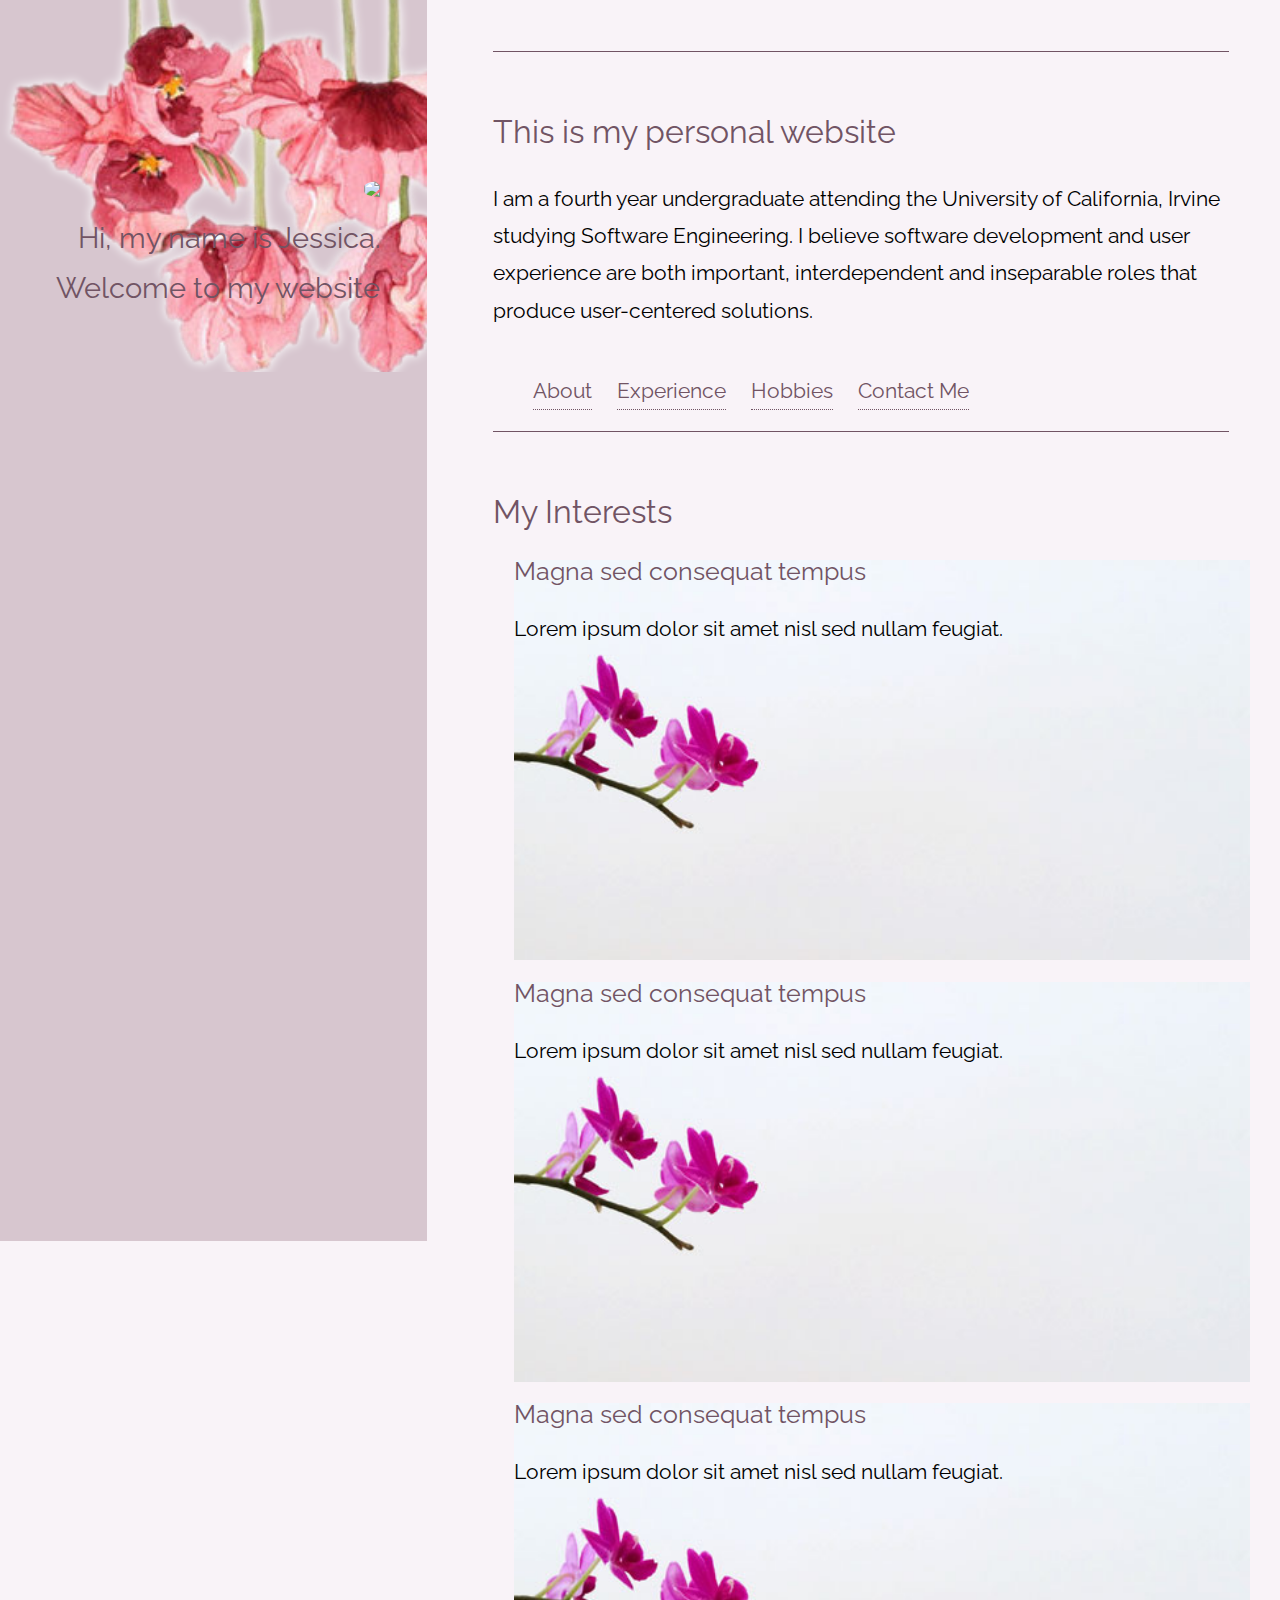
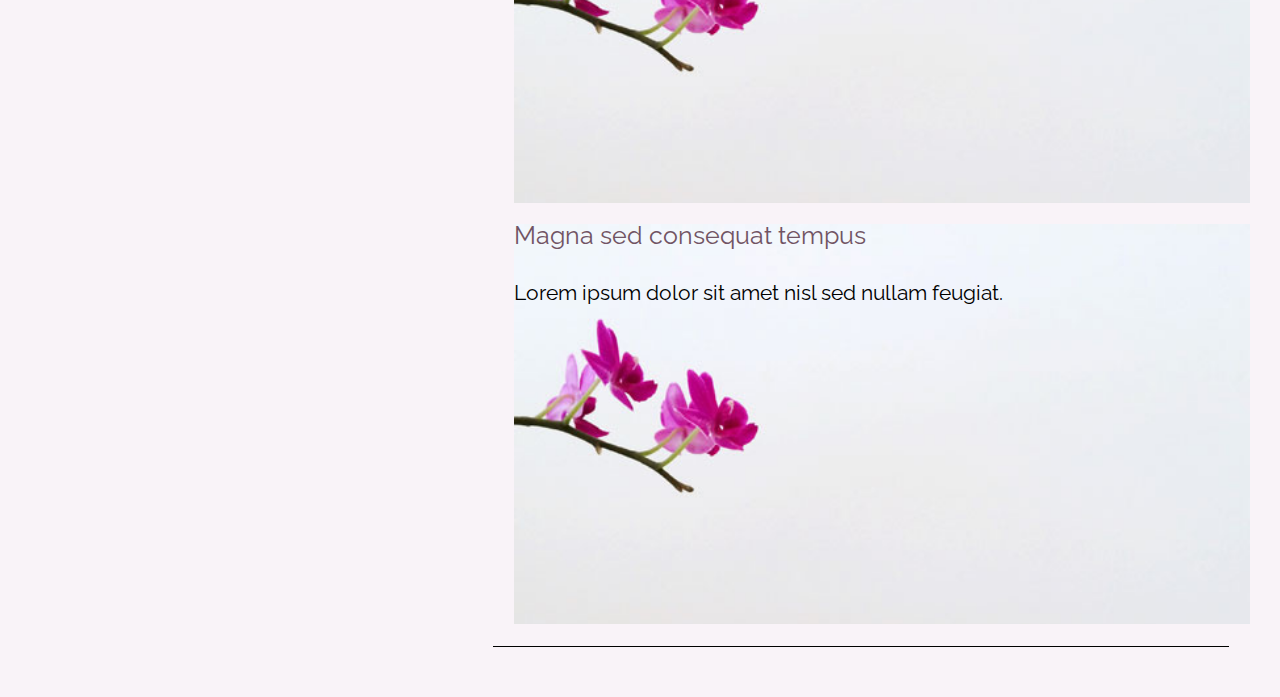
==== index.html @ 41bac773 "Update index.html" ====
<!DOCTYPE HTML>
<!--
	Jessica's personal website
	Informatics 133
-->
<html>
	<head>
		<title>Jessica Zhang | Personal Website</title>
		<style>
		@import url('https://fonts.googleapis.com/css?family=Raleway');
		</style>
		<meta name="viewport" content="width=device-width, initial-scale=1.0">
		<meta name="author" content="Jessica Zhang">
		<link rel="stylesheet" href="assets/css/main.css" />
		<script src="assets/js/jquery.min.js"></script>
		<script src="assets/js/main.js"></script>
		<meta charset="utf-8" />
	</head>

	<body id="top">
			<!-- Header -->
			<header id="header">
				<div class="inner">
					<img class="img-circle" src ="images/IMG_0802.jpg"></a>
					<h1 id="fade">Hi, my name is Jessica. <br />Welcome to my website<br />
					</h1>

				</div>
			</header>
			
			<!---Main --->
			<div id="main">
			
			<!---one--->
			<section id="one">
				<header class="major">
					<h2>This is my personal website</h2>
				</header>
					<p> I am a fourth year undergraduate attending the University of California, Irvine studying Software Engineering. I believe software development and user experience are both important, interdependent and inseparable roles that produce user-centered solutions. </p>
					<div class="contact">
						<ul class="action">
							<li><a href="https://www.facebook.com/jessica.zhang.35" >About</a></li>
							<li><a href="https://www.linkedin.com/in/jessica-zhang-96955b103">Experience</a></li>
							<li><a href="https://www.linkedin.com/in/jessica-zhang-96955b103">Hobbies</a></li>
							<li><a href="mailto:jessicmz@uci.edu" >Contact Me</a></li>
						</ul>
					</div>
			</section>
				
			<!---two--->
			<section id="two">
				<h2> My Interests </h2>
				<div class="row">
				<article class="blog">
					<h3>Magna sed consequat tempus</h3>
					<p>Lorem ipsum dolor sit amet nisl sed nullam feugiat.</p>
				</article>	
				
				<article class="blog">
					<h3>Magna sed consequat tempus</h3>
					<p>Lorem ipsum dolor sit amet nisl sed nullam feugiat.</p>
				</article>	
				
				<article class="blog">
					<h3>Magna sed consequat tempus</h3>
					<p>Lorem ipsum dolor sit amet nisl sed nullam feugiat.</p>
				</article>	
				
				<article class="blog">
					<h3>Magna sed consequat tempus</h3>
					<p>Lorem ipsum dolor sit amet nisl sed nullam feugiat.</p>
				</article>					
				</div>
			</section>
			</div>

				
	</body>
</html>
---- assets/css/main.css ----
/*

Css

*/
ul {
  list-style-type: none;
}
	

body{
	background:#f9f3f8;
	font-family: 'Raleway', sans-serif;
	font-size: 16pt;
	font-weight: 400;
	line-height: 1.75em;
	}
}
section{
	display:block;
	text-align:center;
}

/* headers */
#main{
	margin-left: 35%;
	padding: 2em 2em 2em 2em;
	width: calc(100% - 35%);
	box-sizing: border-box;
}
#main > section {
	border-top: solid 1px #715464;
	margin: 0em 0 0 0;
	padding: 3em 0 0em 0;
}


#header{
	display: flex;
	flex-direction:column;
	align-items: flex-end;
	background-color: #d7c6cf;
	background-attachment: scroll;
	background-image: url("../../images/tumblr_static_efv3bwozab4s4s88c8g0okk84.png");
	background-position: left top;
	background-repeat: no-repeat;
	background-size: auto 30%;
	height: 100%;
	left:0;
	padding: 8em 1em;
	position: fixed;
	text-align: right;
	top: 0;
	width: 30%;
}

#header h1{
	font-size: 1.35em;
	padding-top: 5px;
	padding-right: 25px;
	line-height: 1.75em;
	font-family: 'Raleway', sans-serif;
	color: #715464;
}

.contact{
	left:0;
	top:0;
	margin-left: 0px;
	display:block;
	
}

.contact li{

	display: inline-flex;
	margin: 0 20px 0 0;
	flex-direction:column;
	justify-content: space-between;
}


.img-circle{
	padding-right: 25px;
	border-radius: 50%;
	width: 220px;
	height: auto;
	
}


	article.blog{
		background: url("../../images/iPhone-Flower-Photography-43.jpg");
		background-size: 100%;
		background-repeat: no-repeat;
		height: 400px;
		width: 100%;
		margin: 1em;
		
	}
	
	a {
		transition: color 0.2s ease-in-out, border-color 0.2s ease-in-out;
		border-bottom: dotted 1px;
		color: #715464;
		text-decoration: none;

	}

		a:hover {
			border-bottom-color: transparent;
			text-decoration: none;
		}

	p {
		margin: 0 0 2em 0;
	}

	h1, h2, h3{
		color: #715464;
		font-weight: 400;
		line-height: 1em;
		margin: 0 0 1em 0;
	}

	
	.row {
		border-bottom: solid 1px black;

	}



	header p {
		color: #b2b2b2;
		position: relative;
		margin: 0 0 1.5em 0;
	}
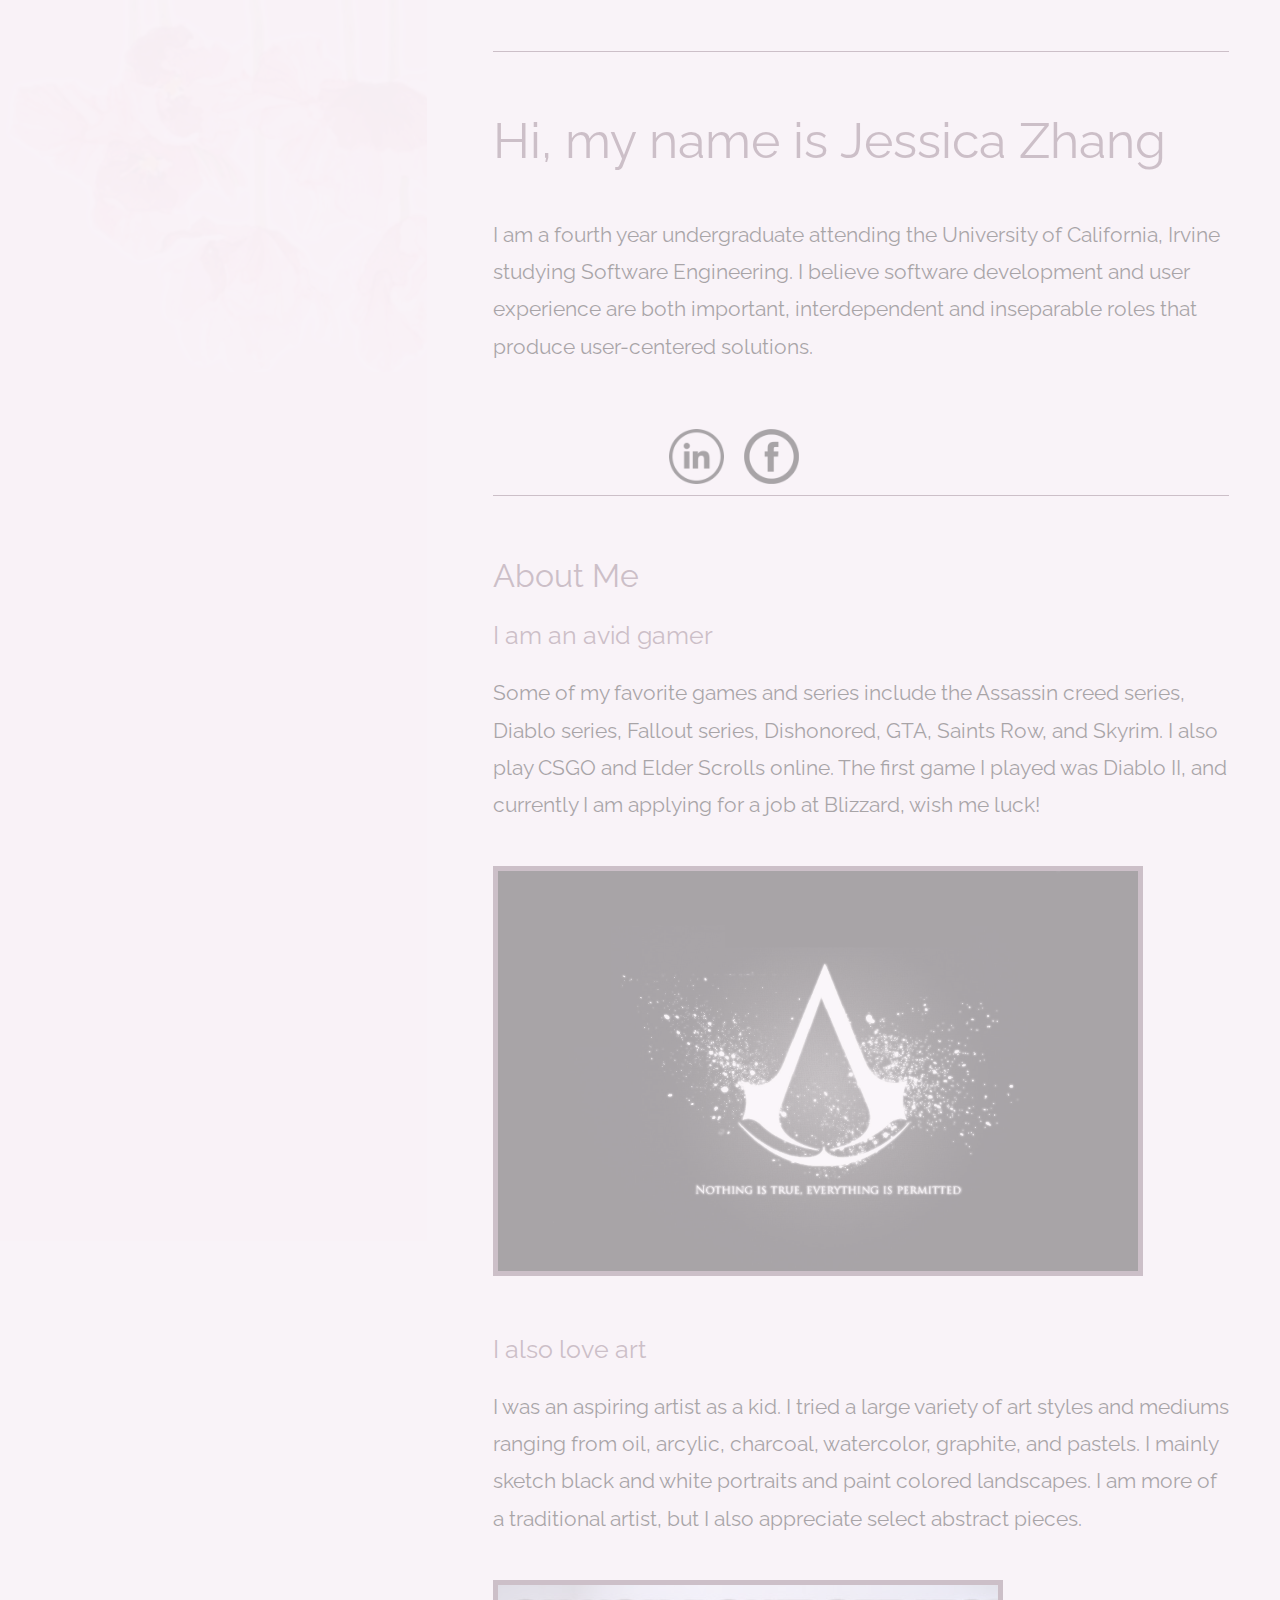
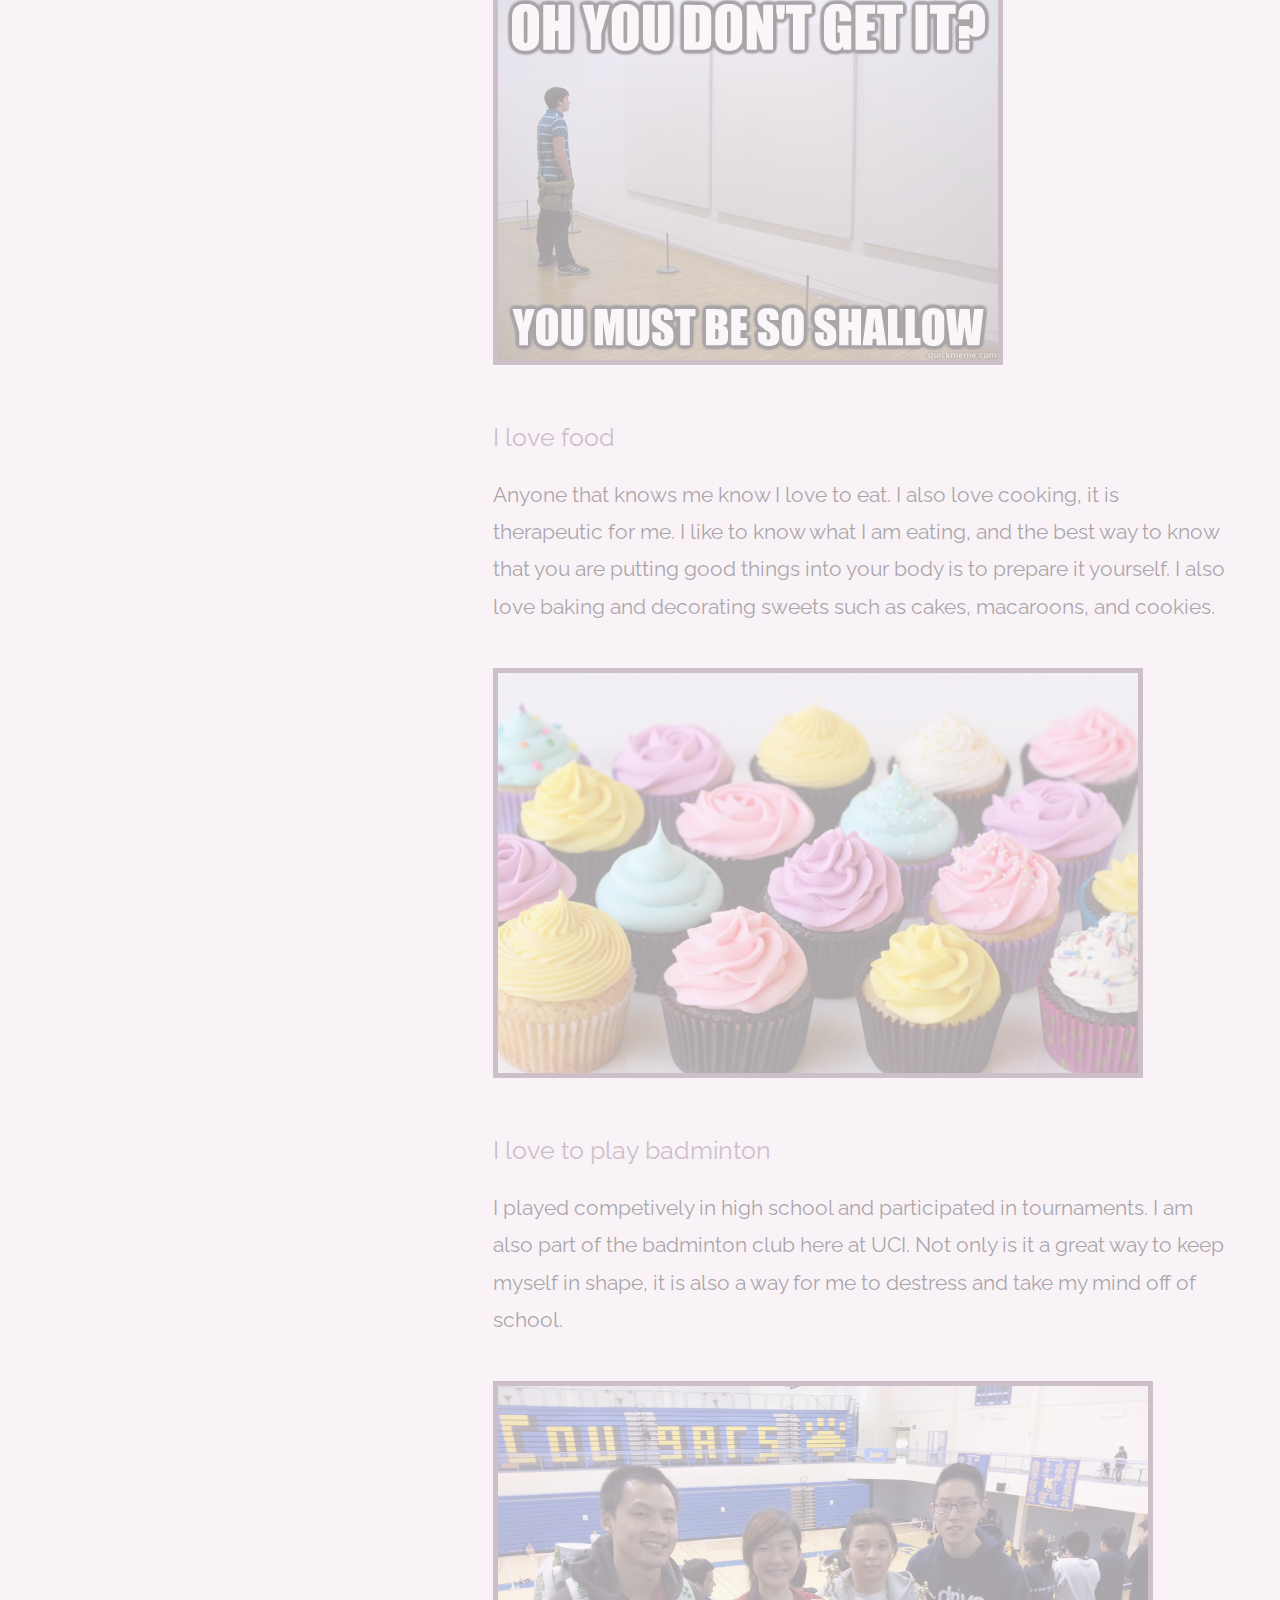
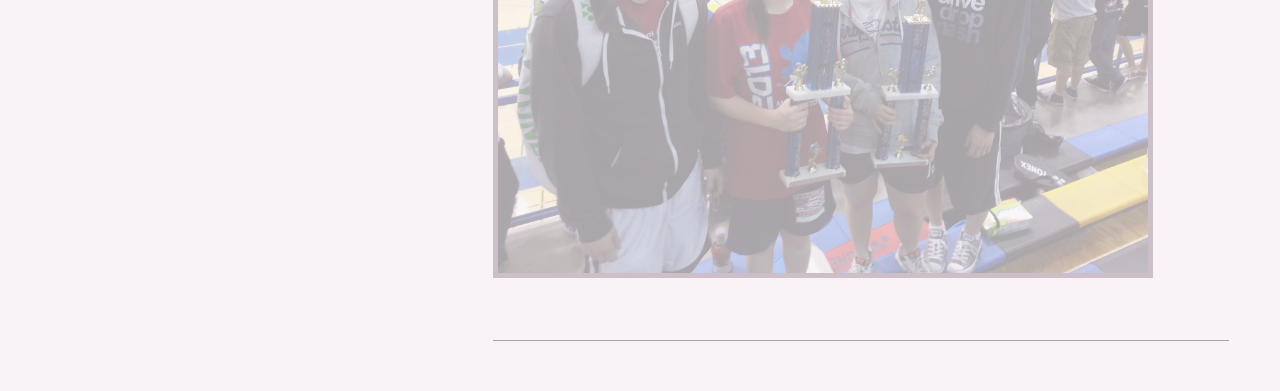
==== commit 5c94d482: "Update index.html" ====
--- a/index.html
+++ b/index.html
@@ -22,7 +22,7 @@
 			<header id="header">
 				<div class="inner">
 					<img class="img-circle" src ="images/IMG_0802.jpg"></a>
-					<h1 id="fade">Hi, my name is Jessica. <br />Welcome to my website<br />
+					<h1 id="fade">I am a student at UCI <br />Welcome to my website<br />
 					</h1>
 
 				</div>
@@ -31,44 +31,54 @@
 			<!---Main --->
 			<div id="main">
 			
-			<!---one--->
 			<section id="one">
 				<header class="major">
-					<h2>This is my personal website</h2>
+					<h2>Hi, my name is Jessica Zhang</h2>
 				</header>
 					<p> I am a fourth year undergraduate attending the University of California, Irvine studying Software Engineering. I believe software development and user experience are both important, interdependent and inseparable roles that produce user-centered solutions. </p>
 					<div class="contact">
 						<ul class="action">
-							<li><a href="https://www.facebook.com/jessica.zhang.35" >About</a></li>
-							<li><a href="https://www.linkedin.com/in/jessica-zhang-96955b103">Experience</a></li>
-							<li><a href="https://www.linkedin.com/in/jessica-zhang-96955b103">Hobbies</a></li>
-							<li><a href="mailto:jessicmz@uci.edu" >Contact Me</a></li>
+							<li><a href="https://www.facebook.com/jessica.zhang.35"><img src="images/facebook-5-xxl.png"></a></li>
+							<li><a href="https://www.linkedin.com/in/jessica-zhang-96955b103
+"><img src="images/linkedin-outline.png"></a></li>					
 						</ul>
 					</div>
 			</section>
 				
-			<!---two--->
 			<section id="two">
-				<h2> My Interests </h2>
+				<h2> About Me </h2>
 				<div class="row">
 				<article class="blog">
-					<h3>Magna sed consequat tempus</h3>
-					<p>Lorem ipsum dolor sit amet nisl sed nullam feugiat.</p>
+					<h3>I am an avid gamer</h3>
+					<p>Some of my favorite games and series include the Assassin creed series, Diablo series, Fallout series, Dishonored, GTA, Saints Row, and Skyrim. I also play CSGO and Elder Scrolls online.
+					The first game I played was Diablo II, and currently I am applying for a job at Blizzard, wish me luck!
+					</p>
+					<img class="blog" src ="images/asassinscreed.jpg"></a>
 				</article>	
 				
 				<article class="blog">
-					<h3>Magna sed consequat tempus</h3>
-					<p>Lorem ipsum dolor sit amet nisl sed nullam feugiat.</p>
+					<h3>I also love art</h3>
+					<p>I was an aspiring artist as a kid. I tried a large variety of art styles and 
+					mediums ranging from oil, arcylic, charcoal, watercolor, graphite, and pastels. 
+					I mainly sketch black and white portraits and paint colored landscapes. I am
+					more of a traditional artist, but I also appreciate select abstract pieces.</p>
+					<img class="blog" src ="images/abstract.jpg"></a>
 				</article>	
 				
 				<article class="blog">
-					<h3>Magna sed consequat tempus</h3>
-					<p>Lorem ipsum dolor sit amet nisl sed nullam feugiat.</p>
+					<h3>I love food </h3>
+					<p>Anyone that knows me know I love to eat. I also love cooking, it is therapeutic for me. I like to
+					know what I am eating, and the best way to know that you are putting good things into your body
+					is to prepare it yourself. I also love baking and decorating sweets such as cakes, macaroons, and cookies.</p>
+					<img class="abstract" src ="images/cupcake.jpg"></a>
 				</article>	
 				
 				<article class="blog">
-					<h3>Magna sed consequat tempus</h3>
-					<p>Lorem ipsum dolor sit amet nisl sed nullam feugiat.</p>
+					<h3>I love to play badminton </h3>
+					<p>I played competively in high school and participated in tournaments. I am also part
+					of the badminton club here at UCI. Not only is it a great way to keep myself in shape,
+					it is also a way for me to destress and take my mind off of school.</p>
+					<img class="badminton" src ="images/badmintion.jpg"></a>
 				</article>					
 				</div>
 			</section>
--- a/assets/css/main.css
+++ b/assets/css/main.css
@@ -6,7 +6,11 @@
 ul {
   list-style-type: none;
 }
+
+article{
+	display:block;
 	
+}	
 
 body{
 	background:#f9f3f8;
@@ -21,7 +25,6 @@
 	text-align:center;
 }
 
-/* headers */
 #main{
 	margin-left: 35%;
 	padding: 2em 2em 2em 2em;
@@ -64,22 +67,26 @@
 }
 
 .contact{
-	left:0;
-	top:0;
-	margin-left: 0px;
-	display:block;
+	margin-right: 0px;
+	display:inline-block;
+	height: 100%;
+	position: relative;
+	text-align: right;
+	width: auto;	
+}
+
+.contact img{
+	float:right;
+	display: inline-block;
+	width:20%;
+	height:auto;
+	margin-left: 10px;
+	margin-right: 10px;
+	margin-top: 0px;
+	left: 0px;
+	top:0px;
 	
 }
-
-.contact li{
-
-	display: inline-flex;
-	margin: 0 20px 0 0;
-	flex-direction:column;
-	justify-content: space-between;
-}
-
-
 .img-circle{
 	padding-right: 25px;
 	border-radius: 50%;
@@ -88,30 +95,43 @@
 	
 }
 
-
-	article.blog{
-		background: url("../../images/iPhone-Flower-Photography-43.jpg");
-		background-size: 100%;
-		background-repeat: no-repeat;
-		height: 400px;
-		width: 100%;
-		margin: 1em;
-		
-	}
-	
-	a {
+article img{
+		max-height: 400px;
+		max-width:650px;
+		height:auto;
+		width: auto;
+		padding-top: 0px;
+		margin: 0px;
+		margin-bottom: 50px;
 		transition: color 0.2s ease-in-out, border-color 0.2s ease-in-out;
-		border-bottom: dotted 1px;
+		border: solid 5px;
 		color: #715464;
-		text-decoration: none;
 
 	}
+article img.badminton{
+		max-height: 500px;
+		max-width:650px;
+		height:auto;
+		width: auto;
+		padding-top: 0px;
+		margin: 0px;
+		margin-bottom: 50px;
+		transition: color 0.2s ease-in-out, border-color 0.2s ease-in-out;
+		border: solid 5px;
+		color: #715464;
 
-		a:hover {
-			border-bottom-color: transparent;
-			text-decoration: none;
-		}
+	}	
 
+
+article img:hover {
+	border-color: transparent;
+
+}
+
+article img.badminton:hover {
+	border-color: transparent;
+	
+}
 	p {
 		margin: 0 0 2em 0;
 	}
@@ -129,12 +149,9 @@
 
 	}
 
-
-
-	header p {
-		color: #b2b2b2;
-		position: relative;
-		margin: 0 0 1.5em 0;
-	}
+header h2{
+	font-size: 50px;
+	color:#715464;
+}
 
 	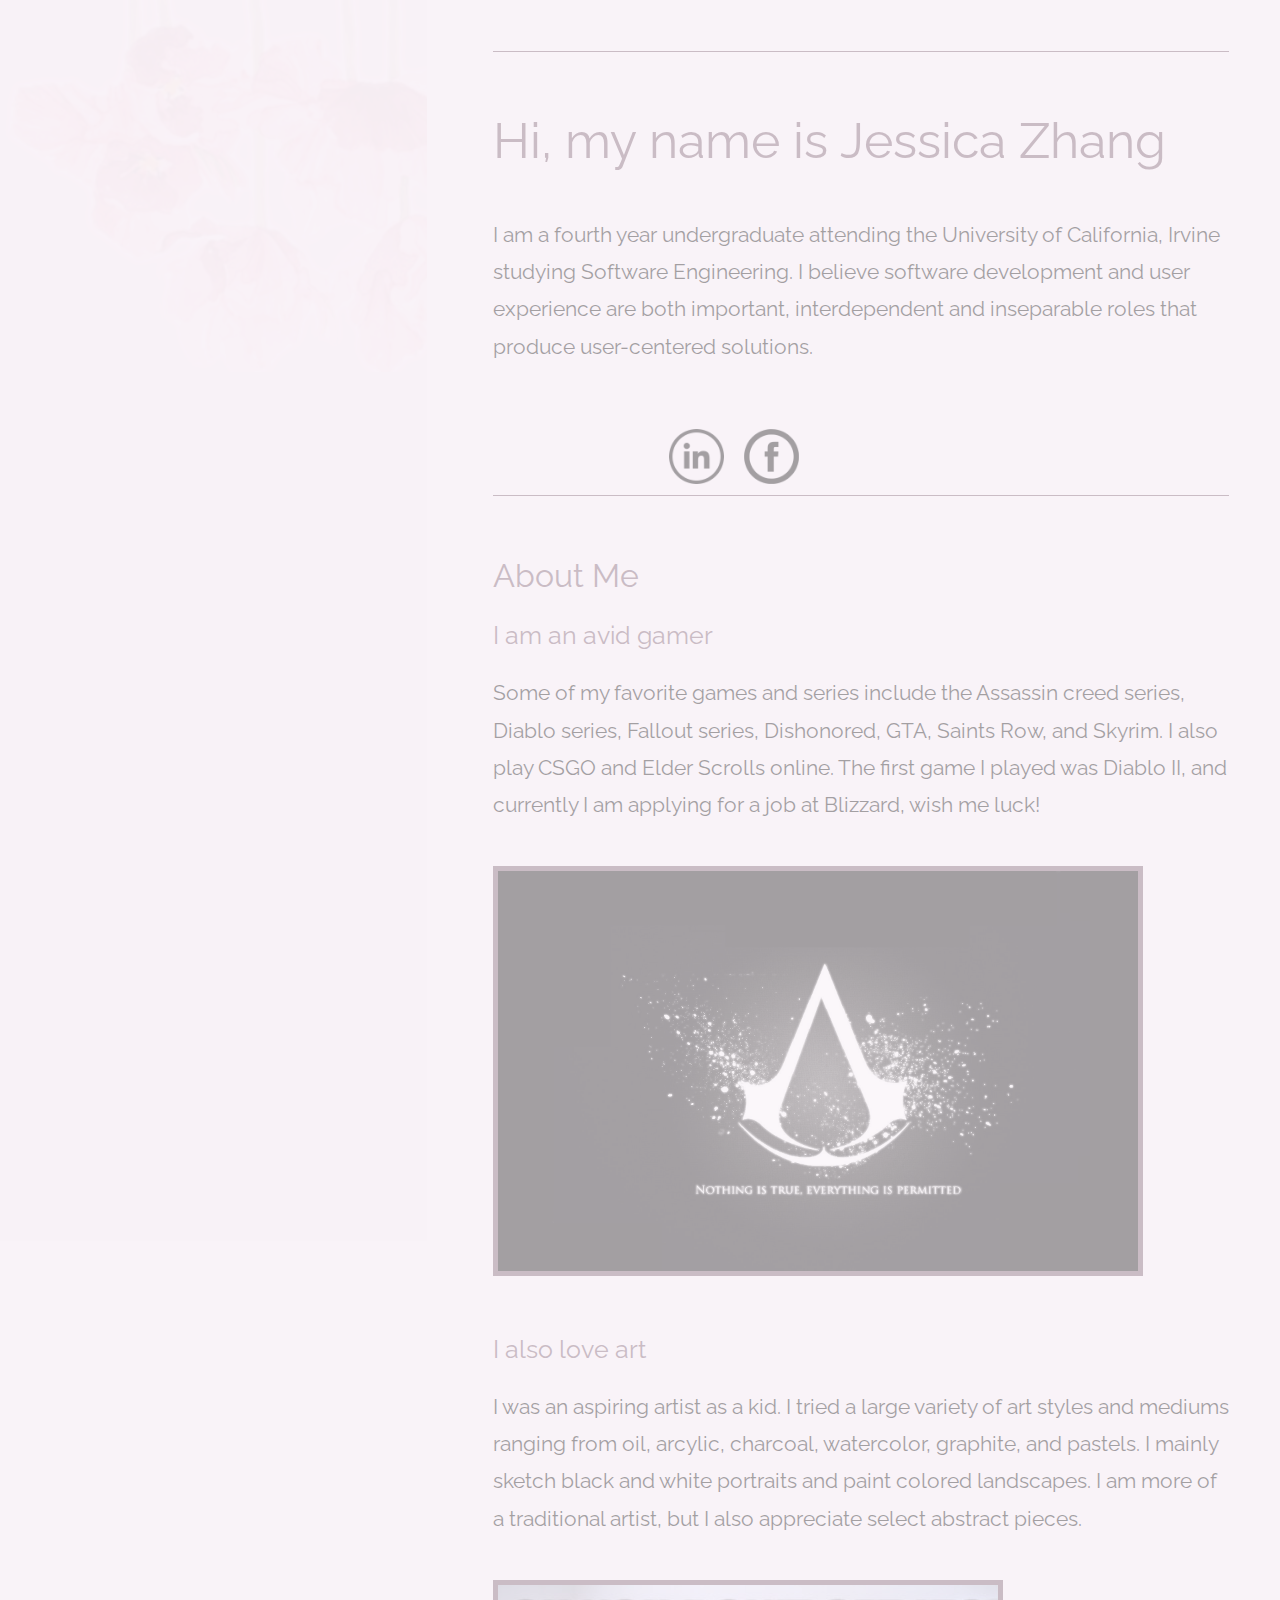
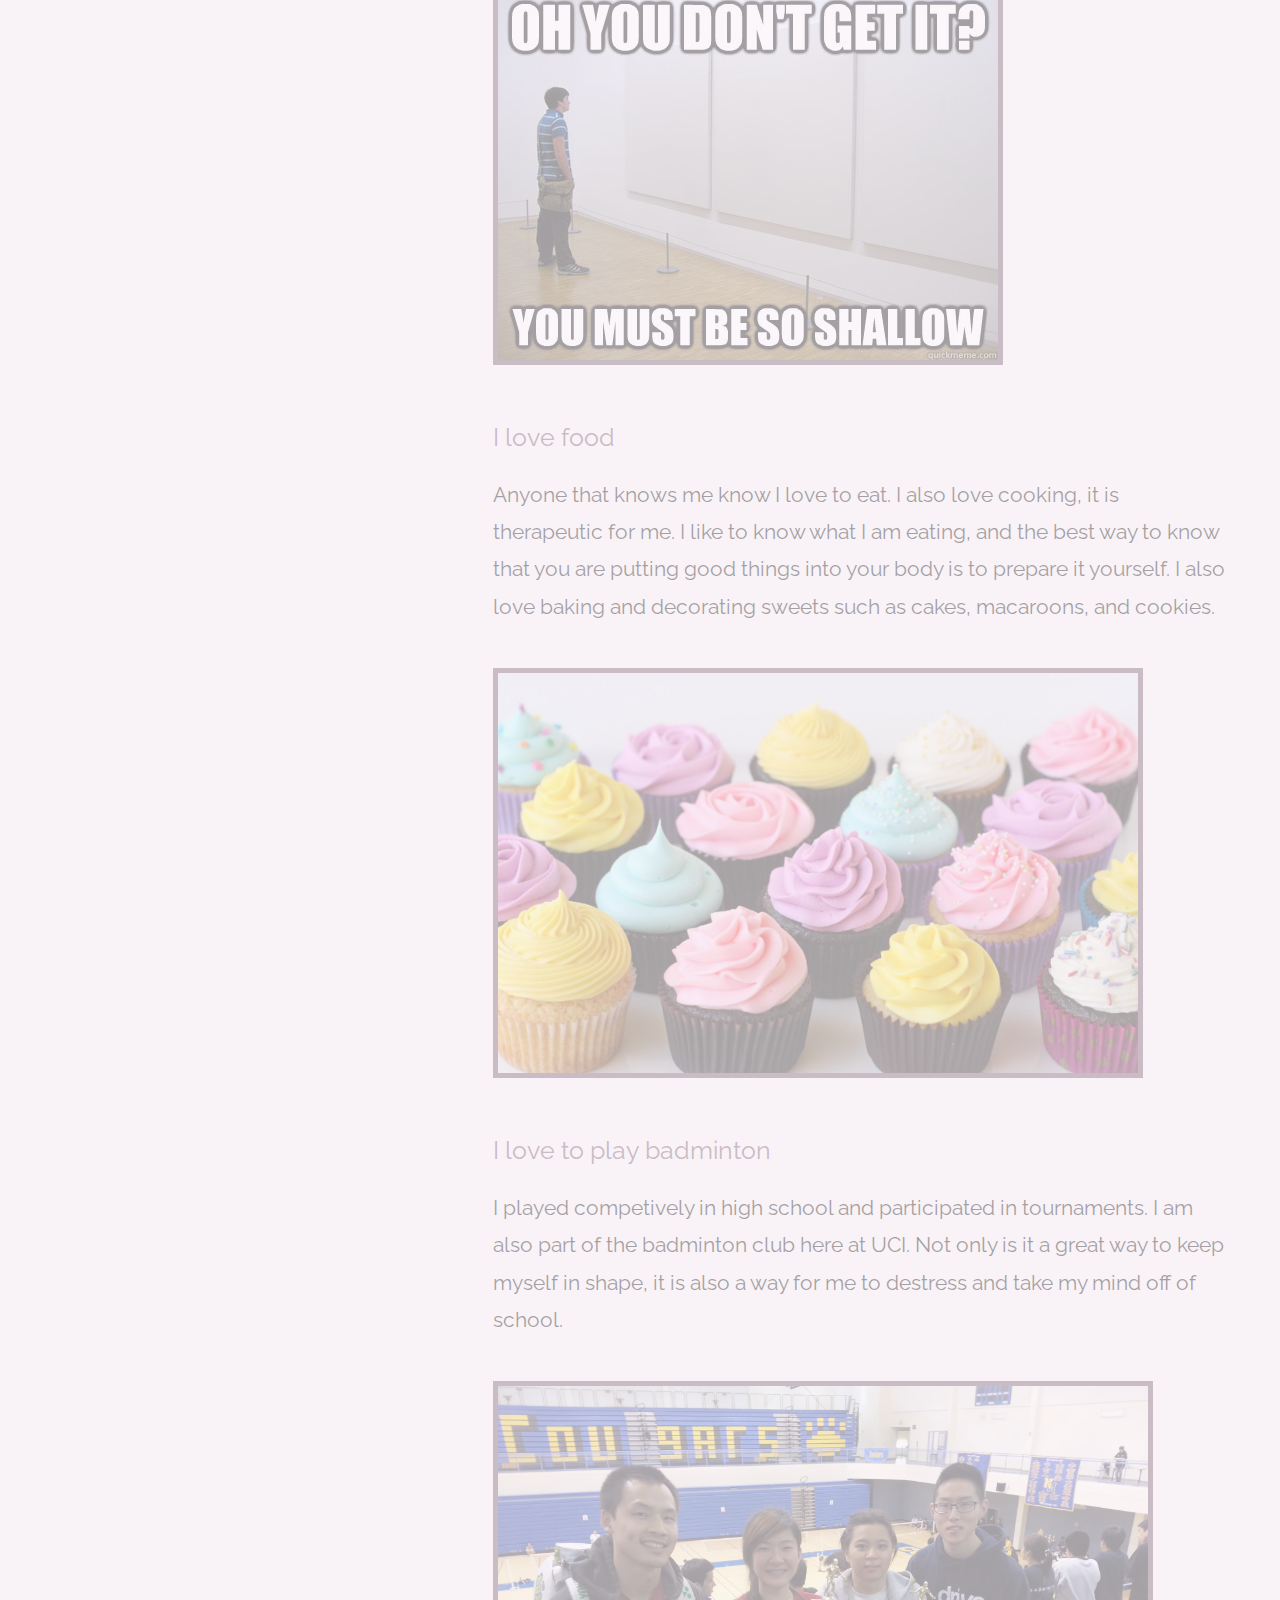
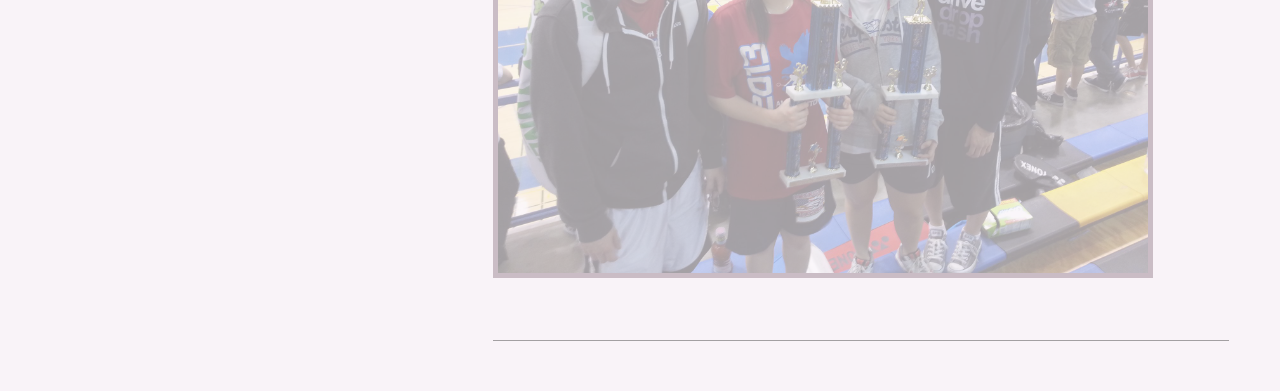
==== commit 83de434e: "Update index.html" ====
--- a/index.html
+++ b/index.html
@@ -21,7 +21,7 @@
 			<!-- Header -->
 			<header id="header">
 				<div class="inner">
-					<img class="img-circle" src ="images/IMG_0802.jpg"></a>
+					<img class="img-circle" src ="images/IMG_0802.JPG"></a>
 					<h1 id="fade">I am a student at UCI <br />Welcome to my website<br />
 					</h1>
 
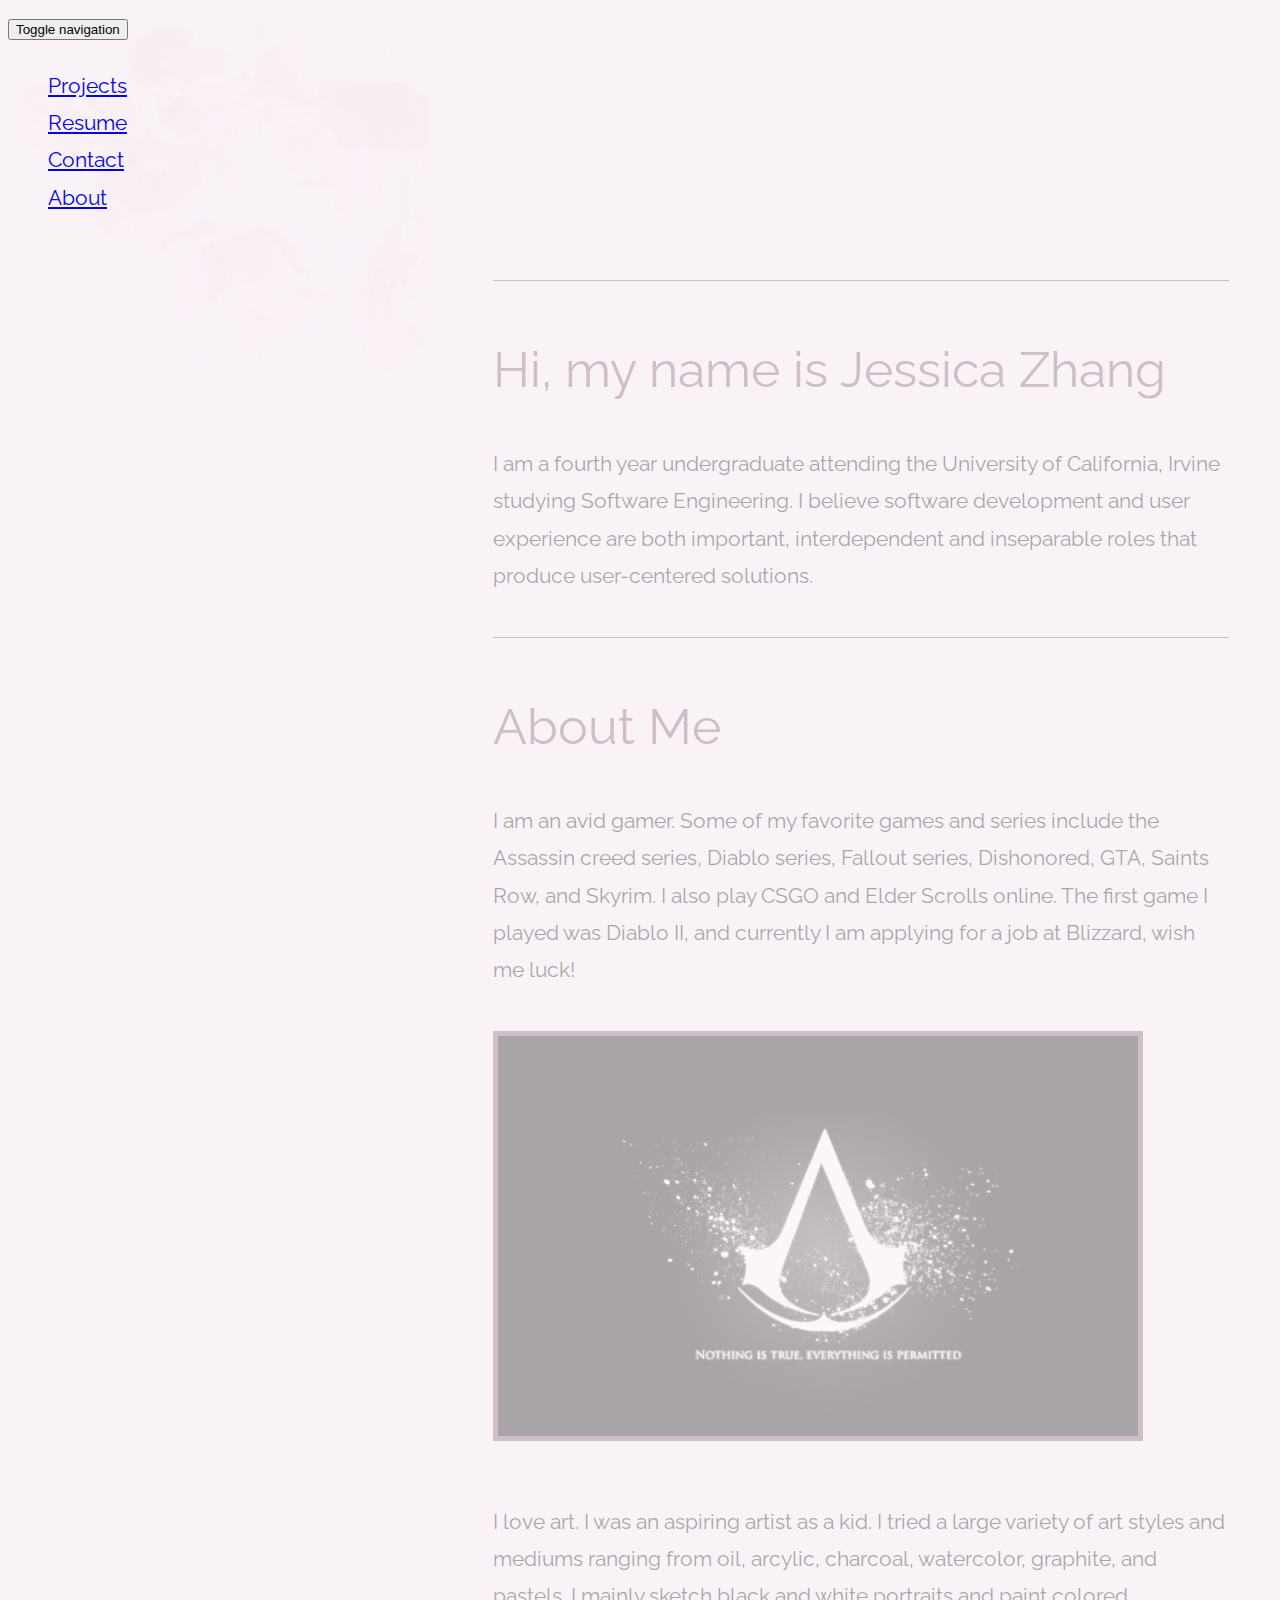
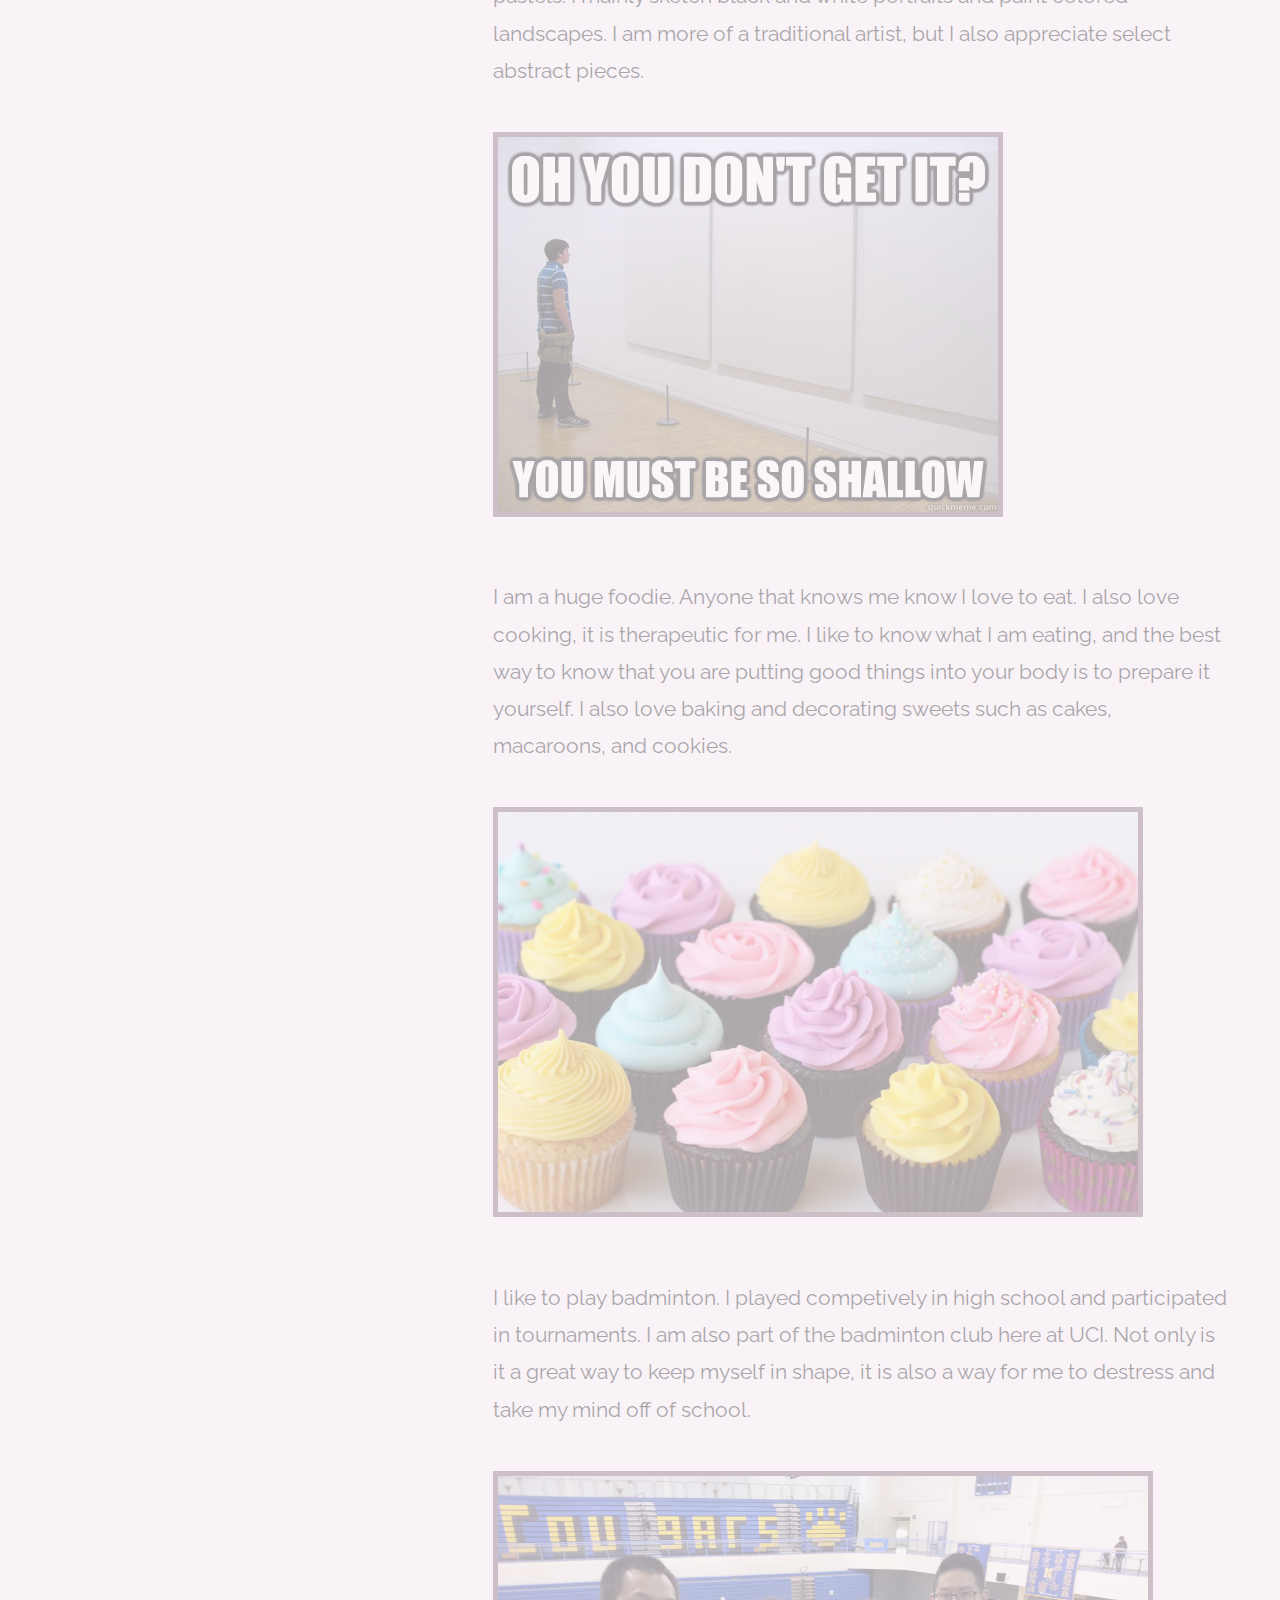
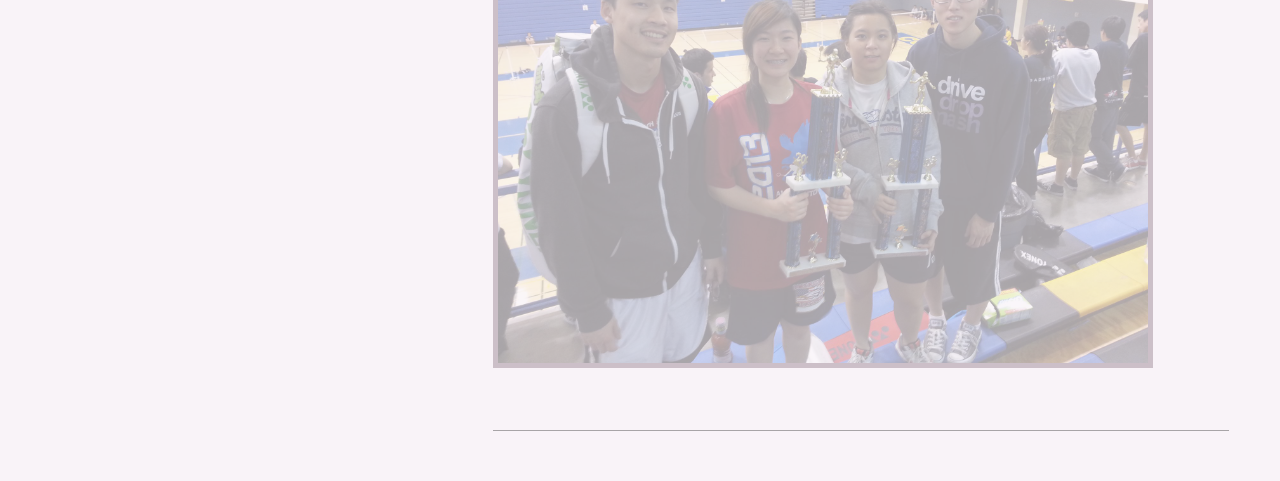
==== commit 4fe15508: "Update index.html" ====
--- a/index.html
+++ b/index.html
@@ -3,6 +3,7 @@
 	Jessica's personal website
 	Informatics 133
 -->
+
 <html>
 	<head>
 		<title>Jessica Zhang | Personal Website</title>
@@ -11,20 +12,56 @@
 		</style>
 		<meta name="viewport" content="width=device-width, initial-scale=1.0">
 		<meta name="author" content="Jessica Zhang">
+	    <!-- Bootstrap -->
+		<link href="assets/css/bootstrap.min.css" rel="stylesheet">
+		<!-- CSS -->	
 		<link rel="stylesheet" href="assets/css/main.css" />
+		<script src="js/bootstrap.min.js"></script>
 		<script src="assets/js/jquery.min.js"></script>
 		<script src="assets/js/main.js"></script>
 		<meta charset="utf-8" />
-	</head>
+	</head>	
+	
+	<body id="top">
+	
+    <!-- Navigation -->
+    <nav class="navbar navbar-inverse navbar-fixed-top" role="navigation">
+        <div class="container">
+  
+            <div class="navbar-header">
+                <button type="button" class="navbar-toggle" data-toggle="collapse" data-target="#bs-example-navbar-collapse-1">
+                    <span class="sr-only">Toggle navigation</span>
+                    <span class="icon-bar"></span>
+                    <span class="icon-bar"></span>
+                    <span class="icon-bar"></span>
+                </button>
+            </div>
+			
+			<div class="collapse navbar-collapse" id="bs-example-navbar-collapse-1">
+			<ul class="nav navbar-nav" >
+			</a>
+				<li>
+					<a href="#">Projects</a>
+				</li>
+				<li>
+					<a href="#">Resume</a>
+				</li>
+				<li>
+					<a href="#">Contact</a>
+				</li>
+				<li>
+					<a href="#">About </a>
+				</li>
+			</ul>
+			</div>
 
-	<body id="top">
+
+        </div>
+    </nav>
 			<!-- Header -->
 			<header id="header">
 				<div class="inner">
-					<img class="img-circle" src ="images/IMG_0802.JPG"></a>
-					<h1 id="fade">I am a student at UCI <br />Welcome to my website<br />
-					</h1>
-
+					<img class="img-circle" src ="images/profile.png"></a>
 				</div>
 			</header>
 			
@@ -36,29 +73,23 @@
 					<h2>Hi, my name is Jessica Zhang</h2>
 				</header>
 					<p> I am a fourth year undergraduate attending the University of California, Irvine studying Software Engineering. I believe software development and user experience are both important, interdependent and inseparable roles that produce user-centered solutions. </p>
-					<div class="contact">
-						<ul class="action">
-							<li><a href="https://www.facebook.com/jessica.zhang.35"><img src="images/facebook-5-xxl.png"></a></li>
-							<li><a href="https://www.linkedin.com/in/jessica-zhang-96955b103
-"><img src="images/linkedin-outline.png"></a></li>					
-						</ul>
-					</div>
+					
 			</section>
 				
 			<section id="two">
-				<h2> About Me </h2>
+				<header class="major">
+					<h2>About Me</h2>
+				</header>
 				<div class="row">
 				<article class="blog">
-					<h3>I am an avid gamer</h3>
-					<p>Some of my favorite games and series include the Assassin creed series, Diablo series, Fallout series, Dishonored, GTA, Saints Row, and Skyrim. I also play CSGO and Elder Scrolls online.
+					<p>I am an avid gamer. Some of my favorite games and series include the Assassin creed series, Diablo series, Fallout series, Dishonored, GTA, Saints Row, and Skyrim. I also play CSGO and Elder Scrolls online.
 					The first game I played was Diablo II, and currently I am applying for a job at Blizzard, wish me luck!
 					</p>
 					<img class="blog" src ="images/asassinscreed.jpg"></a>
 				</article>	
 				
 				<article class="blog">
-					<h3>I also love art</h3>
-					<p>I was an aspiring artist as a kid. I tried a large variety of art styles and 
+					<p>I love art. I was an aspiring artist as a kid. I tried a large variety of art styles and 
 					mediums ranging from oil, arcylic, charcoal, watercolor, graphite, and pastels. 
 					I mainly sketch black and white portraits and paint colored landscapes. I am
 					more of a traditional artist, but I also appreciate select abstract pieces.</p>
@@ -66,16 +97,14 @@
 				</article>	
 				
 				<article class="blog">
-					<h3>I love food </h3>
-					<p>Anyone that knows me know I love to eat. I also love cooking, it is therapeutic for me. I like to
+					<p>I am a huge foodie. Anyone that knows me know I love to eat. I also love cooking, it is therapeutic for me. I like to
 					know what I am eating, and the best way to know that you are putting good things into your body
 					is to prepare it yourself. I also love baking and decorating sweets such as cakes, macaroons, and cookies.</p>
 					<img class="abstract" src ="images/cupcake.jpg"></a>
 				</article>	
 				
 				<article class="blog">
-					<h3>I love to play badminton </h3>
-					<p>I played competively in high school and participated in tournaments. I am also part
+					<p>I like to play badminton. I played competively in high school and participated in tournaments. I am also part
 					of the badminton club here at UCI. Not only is it a great way to keep myself in shape,
 					it is also a way for me to destress and take my mind off of school.</p>
 					<img class="badminton" src ="images/badmintion.jpg"></a>
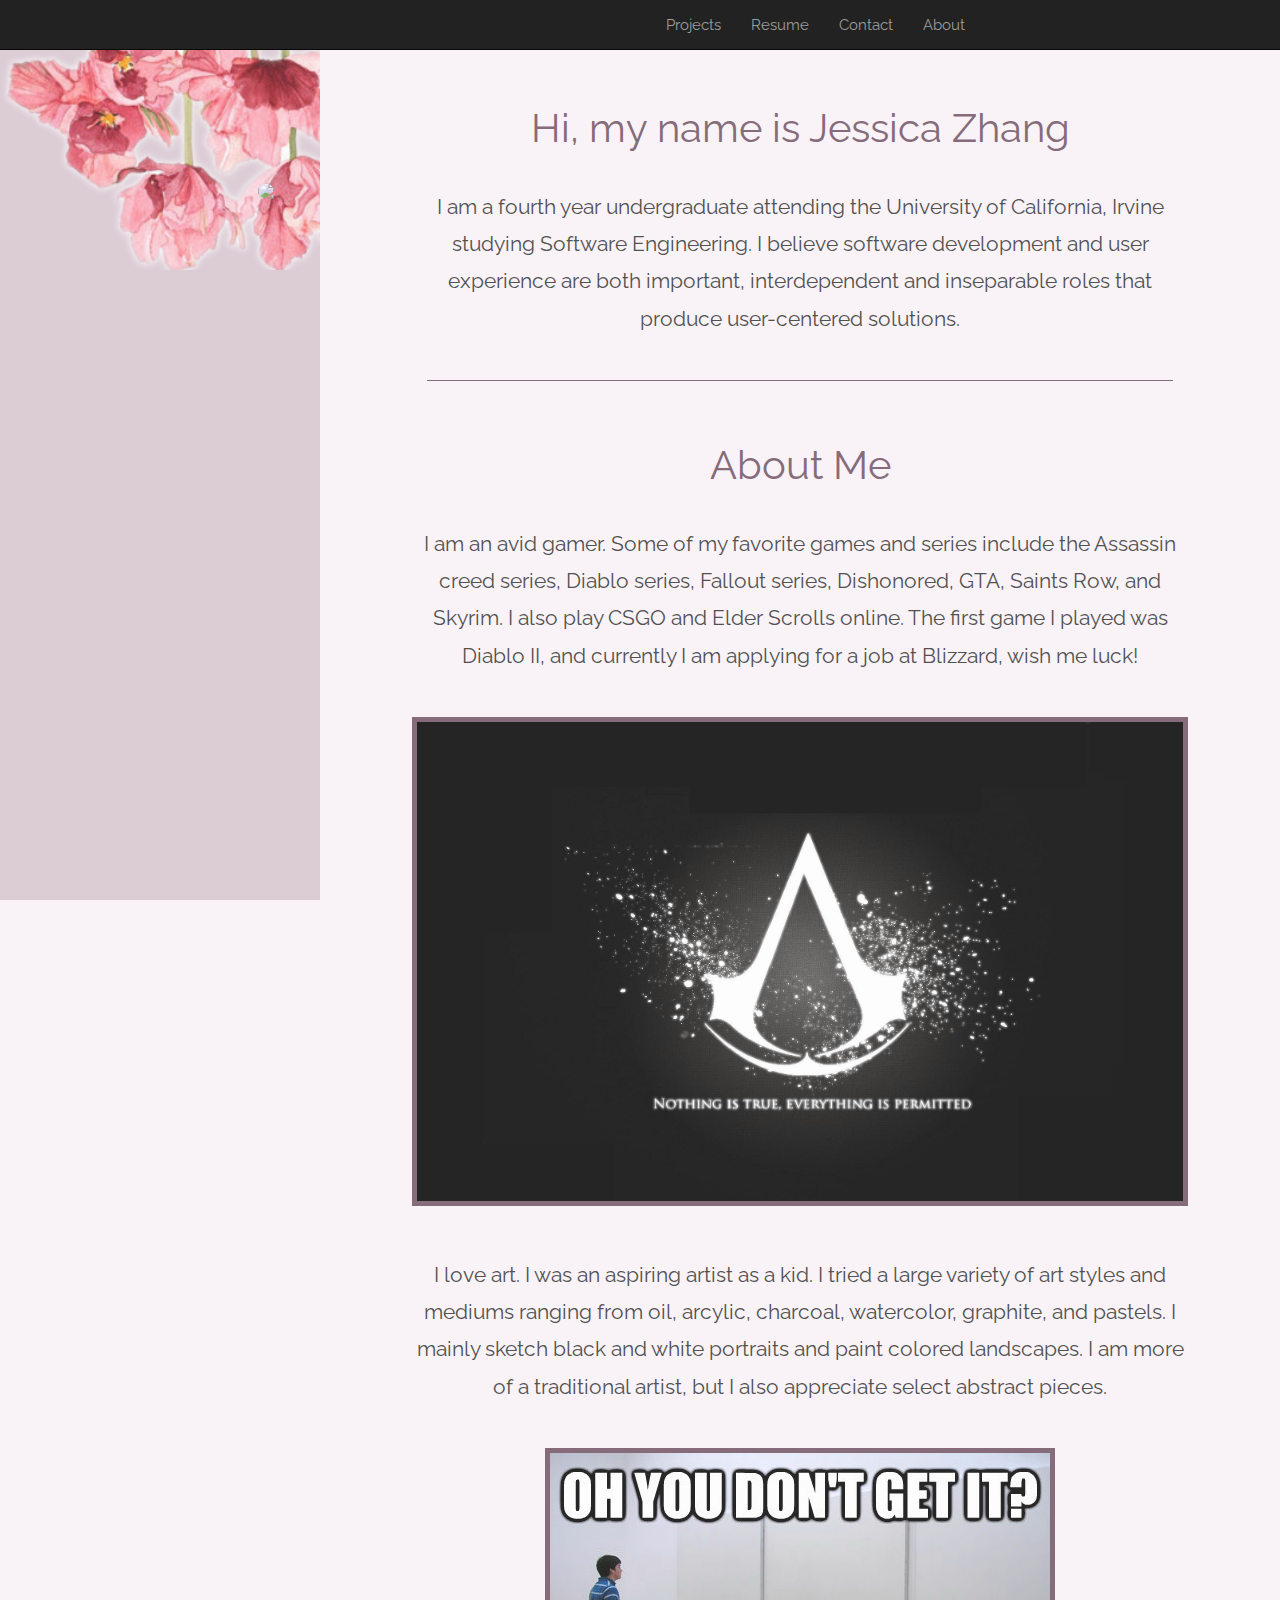
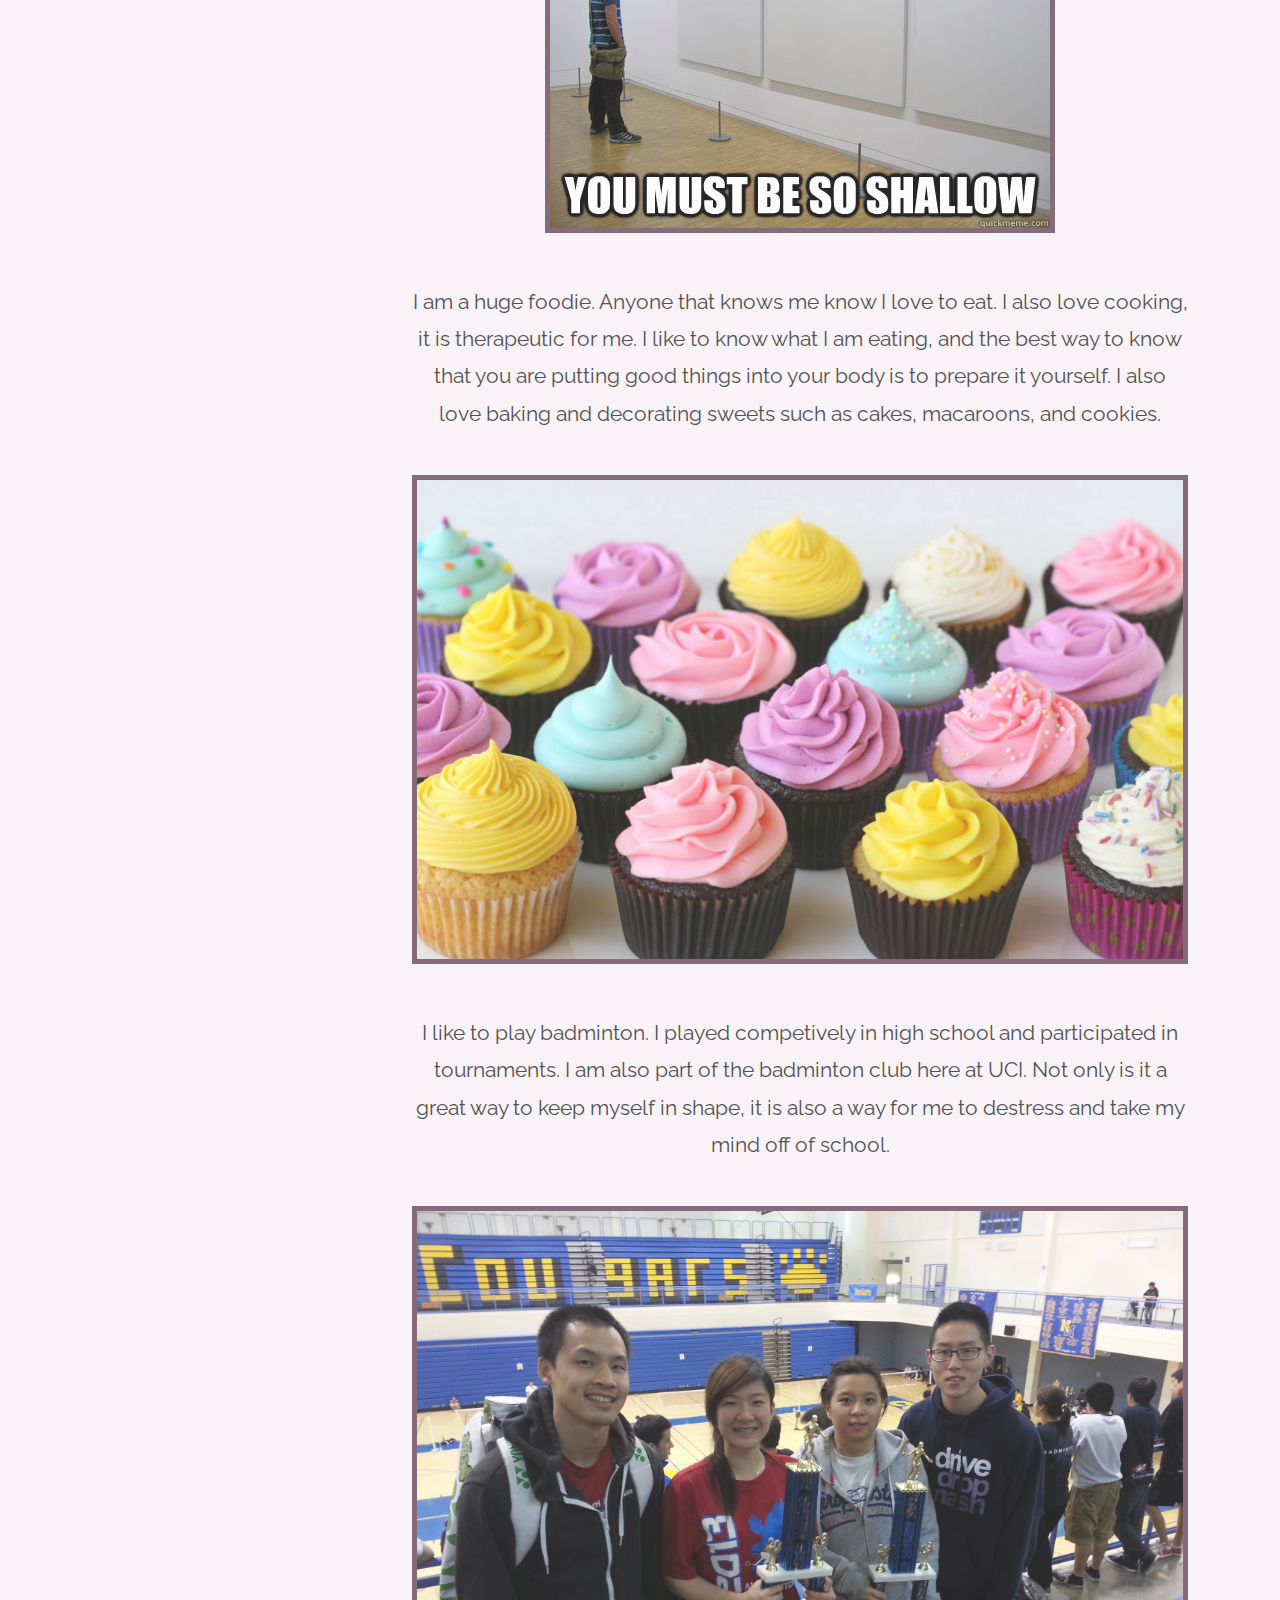
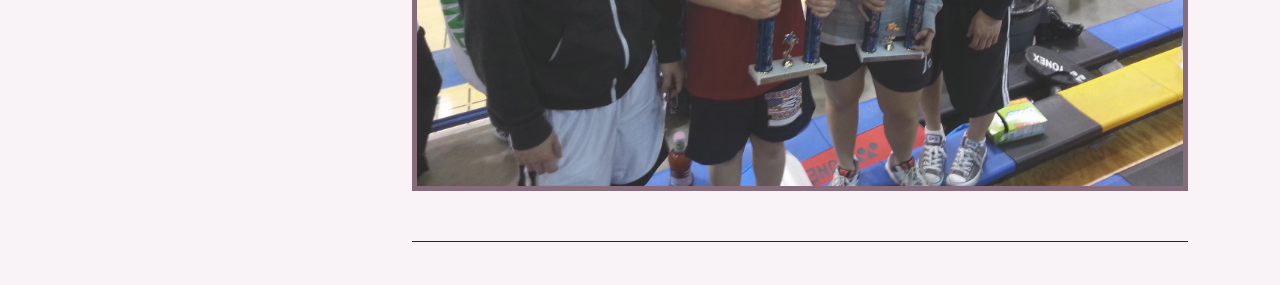
==== commit a4e5d4bb: "Update index.html" ====
--- a/index.html
+++ b/index.html
@@ -41,16 +41,16 @@
 			<ul class="nav navbar-nav" >
 			</a>
 				<li>
-					<a href="#">Projects</a>
+					<a href="Portfolio.html">Projects</a>
 				</li>
 				<li>
-					<a href="#">Resume</a>
+					<a href="resume.html">Resume</a>
 				</li>
 				<li>
-					<a href="#">Contact</a>
+					<a href="contact.html">Contact</a>
 				</li>
 				<li>
-					<a href="#">About </a>
+					<a href="website.html">About </a>
 				</li>
 			</ul>
 			</div>
--- a/assets/css/main.css
+++ b/assets/css/main.css
@@ -3,6 +3,7 @@
 Css
 
 */
+
 ul {
   list-style-type: none;
 }
@@ -18,15 +19,42 @@
 	font-size: 16pt;
 	font-weight: 400;
 	line-height: 1.75em;
-	}
-}
+    margin: 0px; 
+	padding: 0px;
+}
+.navbar-brand{
+	position: relative;
+	margin-bottom: 0px;
+	padding-top: 0px;
+	padding-bottom: 0px;
+}
+.navbar-inner {
+    min-height: 0px;
+
+}
+
+.navbar .navbar-nav {
+    display: inline-block;
+    float: none;
+	font-size: 15px;
+	height: 30px;
+	padding-left:350px;
+	margin: 0;
+
+}
+
+.navbar .navbar-collapse {
+  text-align: center;
+
+}
+
 section{
 	display:block;
 	text-align:center;
 }
 
 #main{
-	margin-left: 35%;
+	margin-left: 30%;
 	padding: 2em 2em 2em 2em;
 	width: calc(100% - 35%);
 	box-sizing: border-box;
@@ -36,7 +64,6 @@
 	margin: 0em 0 0 0;
 	padding: 3em 0 0em 0;
 }
-
 
 #header{
 	display: flex;
@@ -52,19 +79,11 @@
 	left:0;
 	padding: 8em 1em;
 	position: fixed;
-	text-align: right;
+	text-align: center;
 	top: 0;
-	width: 30%;
-}
-
-#header h1{
-	font-size: 1.35em;
-	padding-top: 5px;
-	padding-right: 25px;
-	line-height: 1.75em;
-	font-family: 'Raleway', sans-serif;
-	color: #715464;
-}
+	width: 25%;
+}
+
 
 .contact{
 	margin-right: 0px;
@@ -96,10 +115,8 @@
 }
 
 article img{
-		max-height: 400px;
-		max-width:650px;
-		height:auto;
-		width: auto;
+		max-height: auto;
+		max-width:100%;
 		padding-top: 0px;
 		margin: 0px;
 		margin-bottom: 50px;
@@ -109,10 +126,8 @@
 
 	}
 article img.badminton{
-		max-height: 500px;
-		max-width:650px;
-		height:auto;
-		width: auto;
+		max-height: auto;
+		max-width:100%;
 		padding-top: 0px;
 		margin: 0px;
 		margin-bottom: 50px;
@@ -136,7 +151,7 @@
 		margin: 0 0 2em 0;
 	}
 
-	h1, h2, h3{
+	h2, h3{
 		color: #715464;
 		font-weight: 400;
 		line-height: 1em;
@@ -150,8 +165,109 @@
 	}
 
 header h2{
-	font-size: 50px;
-	color:#715464;
-}
-
-	+	font-size: 40px;
+	font-family: 'Raleway', sans-serif;
+	color: #715464;
+}
+
+
+@media screen and (max-width: 980px) {
+
+	h1 br, h2 br, h3 br {
+		display: none;
+	}
+
+	#header {
+		background-attachment: scroll;
+		background-position: top left, center center;
+		background-size: auto,		cover;
+		left: auto;
+		padding: 6em 4em;
+		position: relative;
+		text-align: center;
+		top: auto;
+		width: 100%;
+		display: block;
+	}
+
+	#header h1 br {
+		display: inline;
+	}
+	
+	#main {
+		margin: 0;
+		padding: 6em 4em;
+		width: 100%;
+	}
+
+@media screen and (max-width: 736px) {
+
+
+	h2 {
+		font-size: 1.2em;
+	}
+	h3 {
+		font-size: 1em;
+	}
+	
+	h2.about, article.blog h3{
+		text-align: center;
+	}
+
+	header.major h2 {
+		font-size: 1.35em;
+		text-align: center;
+	}
+
+
+	ul.labeled-icons li {
+		padding-left: 2em;
+	}
+
+		ul.labeled-icons li h3 {
+			line-height: 1.75em;
+		}
+
+
+	#header {
+		padding: 2.25em 1.5em;
+	}
+
+
+	#main {
+		padding: 2.25em 1.5em 0.25em 1.5em;
+	}
+
+		#main > section {
+			margin: 2.25em 0 0 0;
+			padding: 2.25em 0 0 0;
+		}
+
+	}
+	
+	.navbar .navbar-nav {
+    display: inline-block;
+    float: none;
+	font-size: 15px;
+	height: 30px;
+	padding:0;
+	margin: 0;
+
+}
+	.navbar .navbar-collapse {
+	text-align: center;
+	}
+
+@media screen and (max-width: 480px) {
+
+
+/* Header */
+
+	#header {
+		padding: 4.5em 1.5em;
+	}
+
+	#header h1 br {
+		display: none;
+	}
+
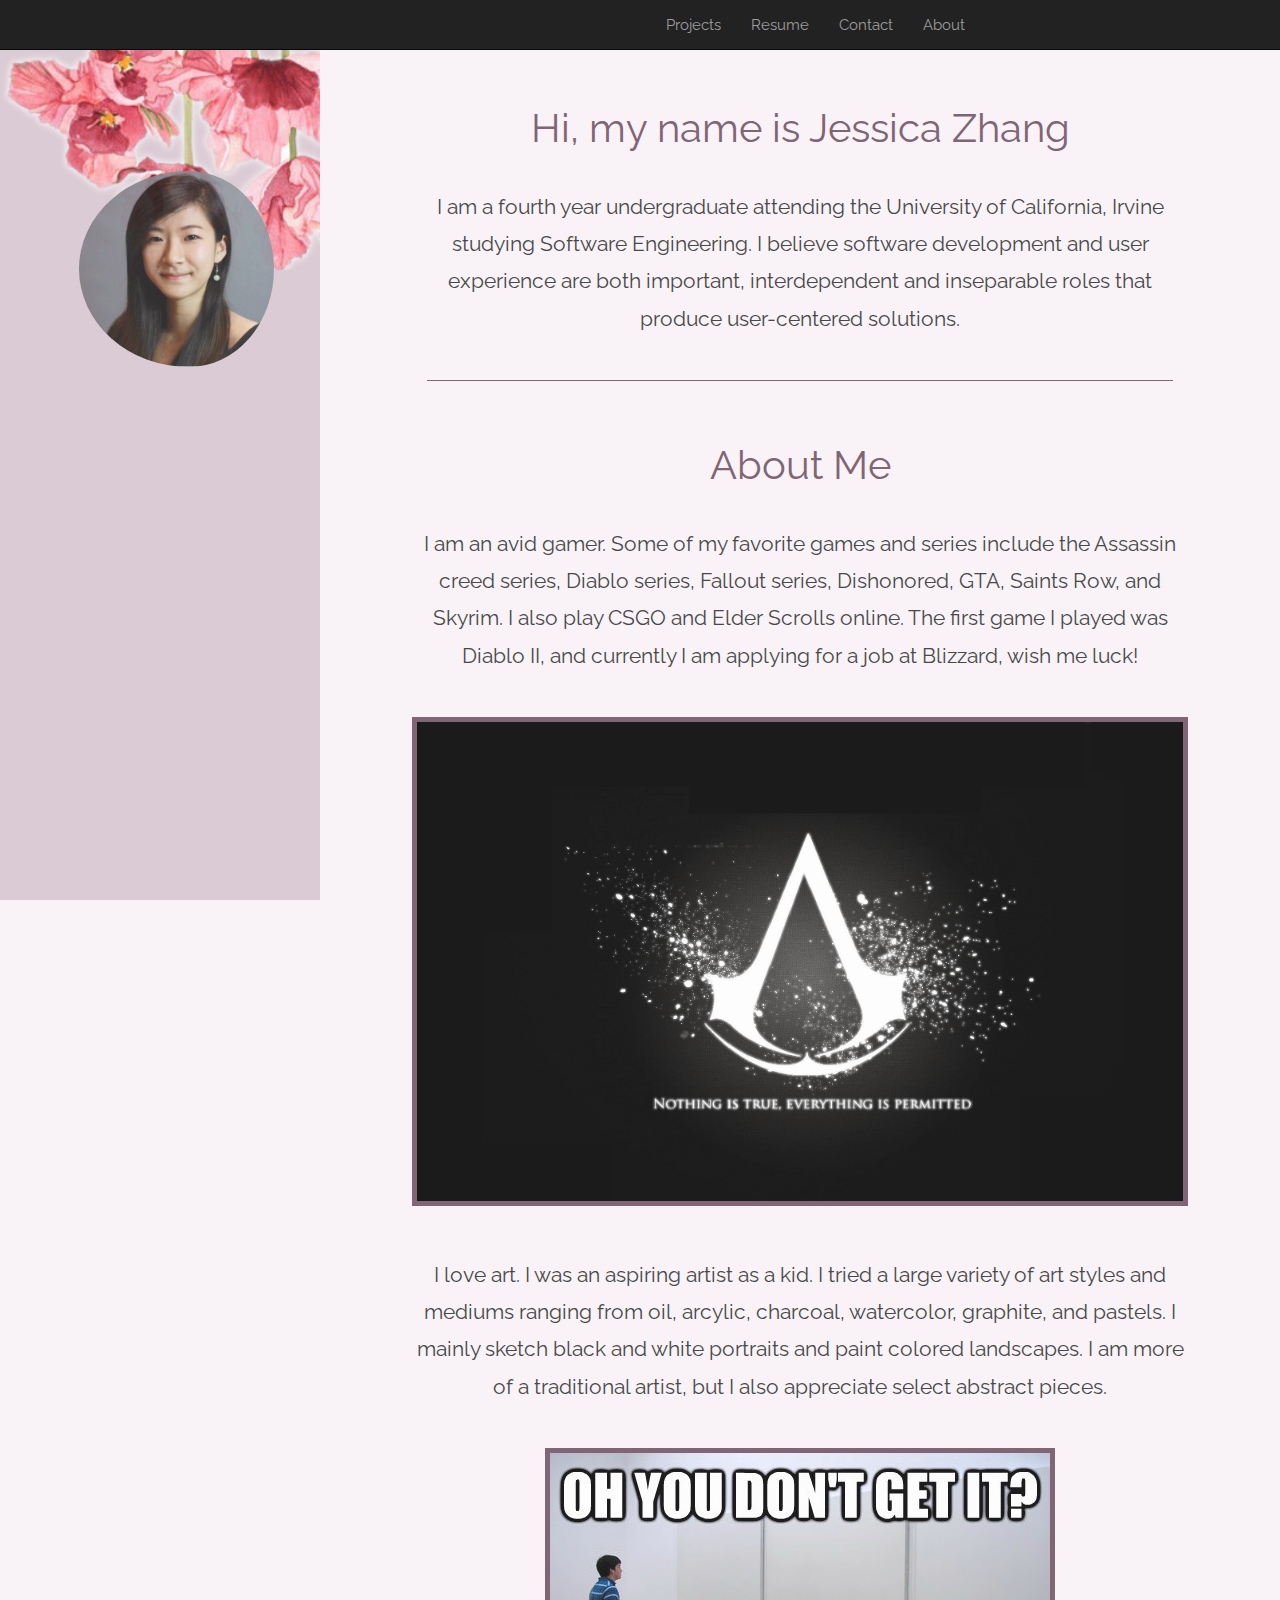
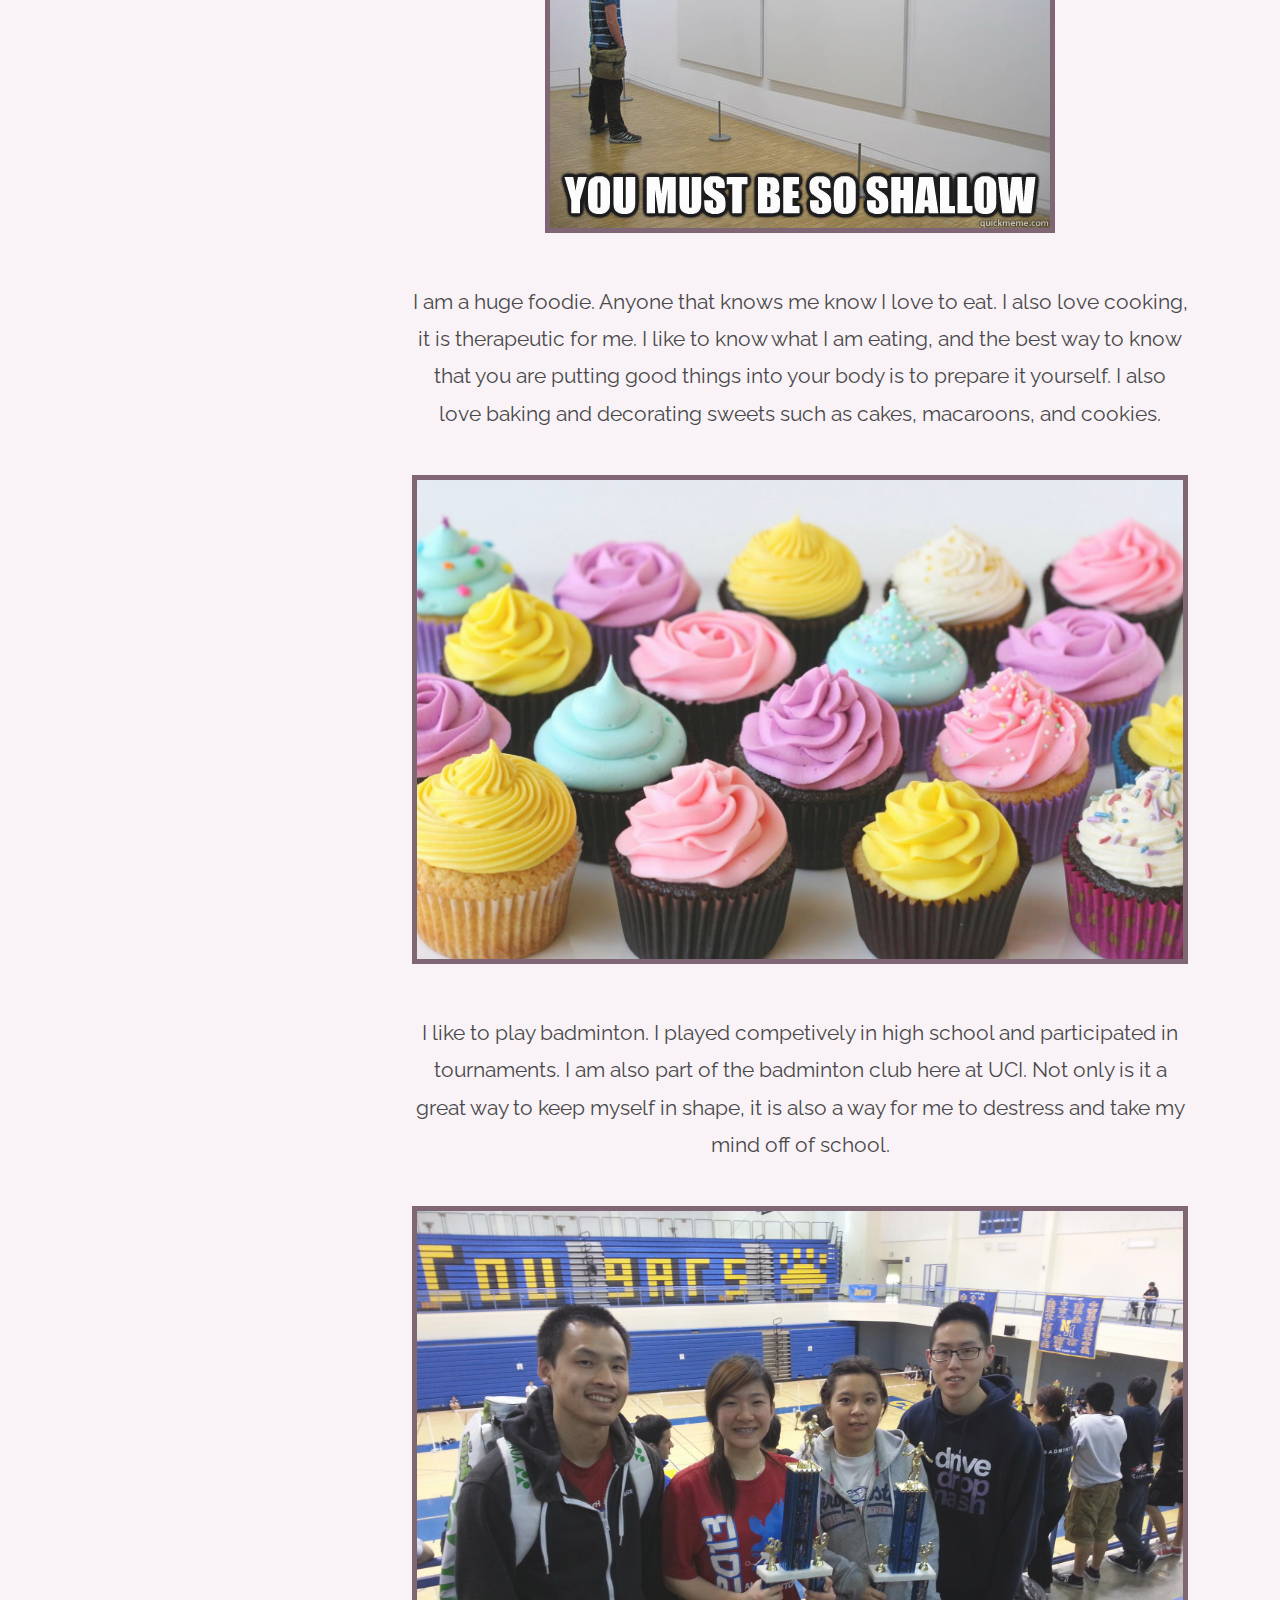
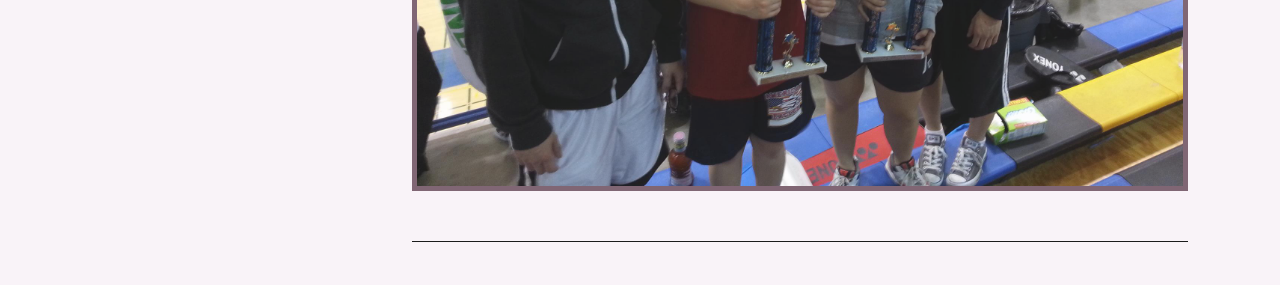
==== commit 7fdfaa42: "Update index.html" ====
--- a/index.html
+++ b/index.html
@@ -61,7 +61,7 @@
 			<!-- Header -->
 			<header id="header">
 				<div class="inner">
-					<img class="img-circle" src ="images/profile.png"></a>
+					<img class="img-circle" src ="images/profile.PNG"></a>
 				</div>
 			</header>
 			
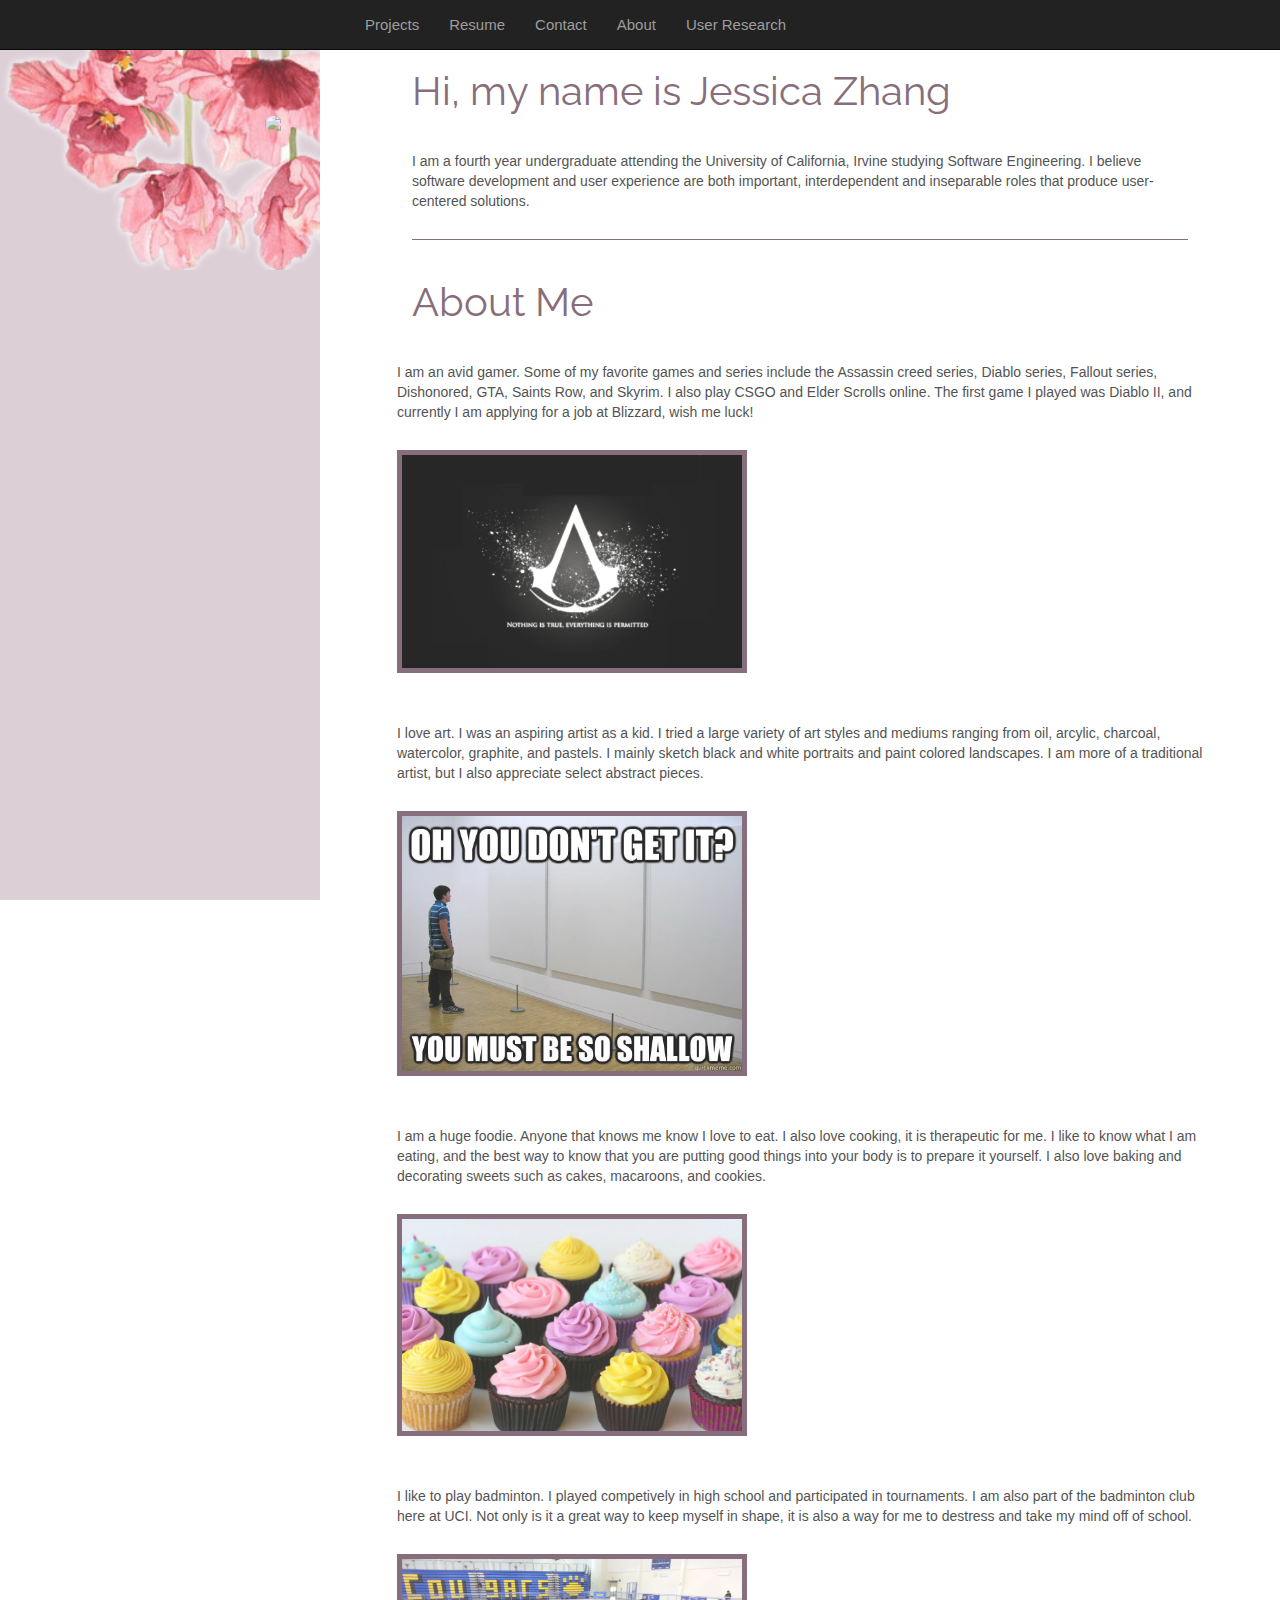
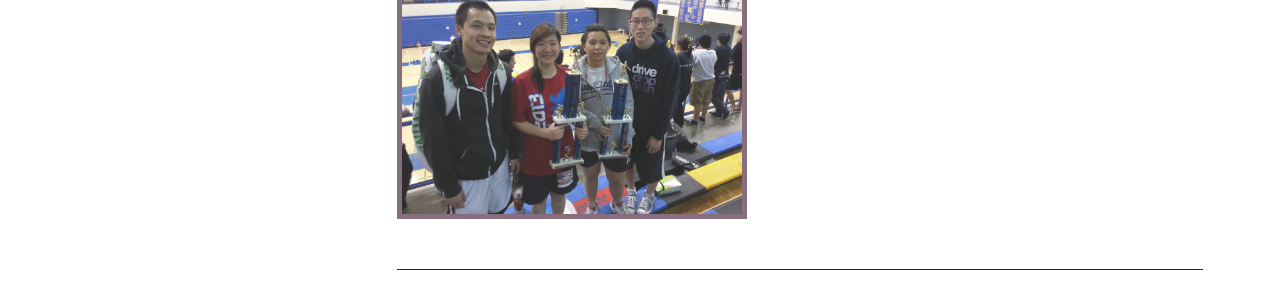
==== commit b4e41932: "Update index.html" ====
--- a/index.html
+++ b/index.html
@@ -52,6 +52,9 @@
 				<li>
 					<a href="website.html">About </a>
 				</li>
+				<li>
+					<a href="userresearch.html">User Research </a>
+				</li>
 			</ul>
 			</div>
 
@@ -61,7 +64,7 @@
 			<!-- Header -->
 			<header id="header">
 				<div class="inner">
-					<img class="img-circle" src ="images/profile.PNG"></a>
+					<img class="img-circle" src ="images/profile.png"></a>
 				</div>
 			</header>
 			
--- a/assets/css/main.css
+++ b/assets/css/main.css
@@ -12,7 +12,15 @@
 	display:block;
 	
 }	
-
+hr{
+    display: block;
+    height: 1px;
+    border: 0;
+    border-top: 1px solid black;
+    margin: 1em 0;
+    padding: 0; 
+}
+}
 body{
 	background:#f9f3f8;
 	font-family: 'Raleway', sans-serif;
@@ -35,11 +43,11 @@
 
 .navbar .navbar-nav {
     display: inline-block;
-    float: none;
+    float: left;
 	font-size: 15px;
 	height: 30px;
-	padding-left:350px;
-	margin: 0;
+	padding: 0 0 0 0;
+	margin: 0 10px 10px 280px ;
 
 }
 
@@ -50,7 +58,7 @@
 
 section{
 	display:block;
-	text-align:center;
+	text-align:left;
 }
 
 #main{
@@ -117,26 +125,40 @@
 article img{
 		max-height: auto;
 		max-width:100%;
+		width: 350px;
 		padding-top: 0px;
 		margin: 0px;
 		margin-bottom: 50px;
 		transition: color 0.2s ease-in-out, border-color 0.2s ease-in-out;
 		border: solid 5px;
-		color: #715464;
+		color: #715464;	
 
 	}
 article img.badminton{
 		max-height: auto;
 		max-width:100%;
+		width: 350px;
 		padding-top: 0px;
 		margin: 0px;
 		margin-bottom: 50px;
 		transition: color 0.2s ease-in-out, border-color 0.2s ease-in-out;
 		border: solid 5px;
-		color: #715464;
+		color: #715464;	
 
 	}	
 
+a img.improved
+{
+		max-height: auto;
+		max-width:100%;
+		width: 550px;
+		padding-top: 0px;
+		margin: 0px;
+		margin-bottom: 50px;
+		transition: color 0.2s ease-in-out, border-color 0.2s ease-in-out;
+		border: solid 5px;
+		color: #715464;	
+}
 
 article img:hover {
 	border-color: transparent;
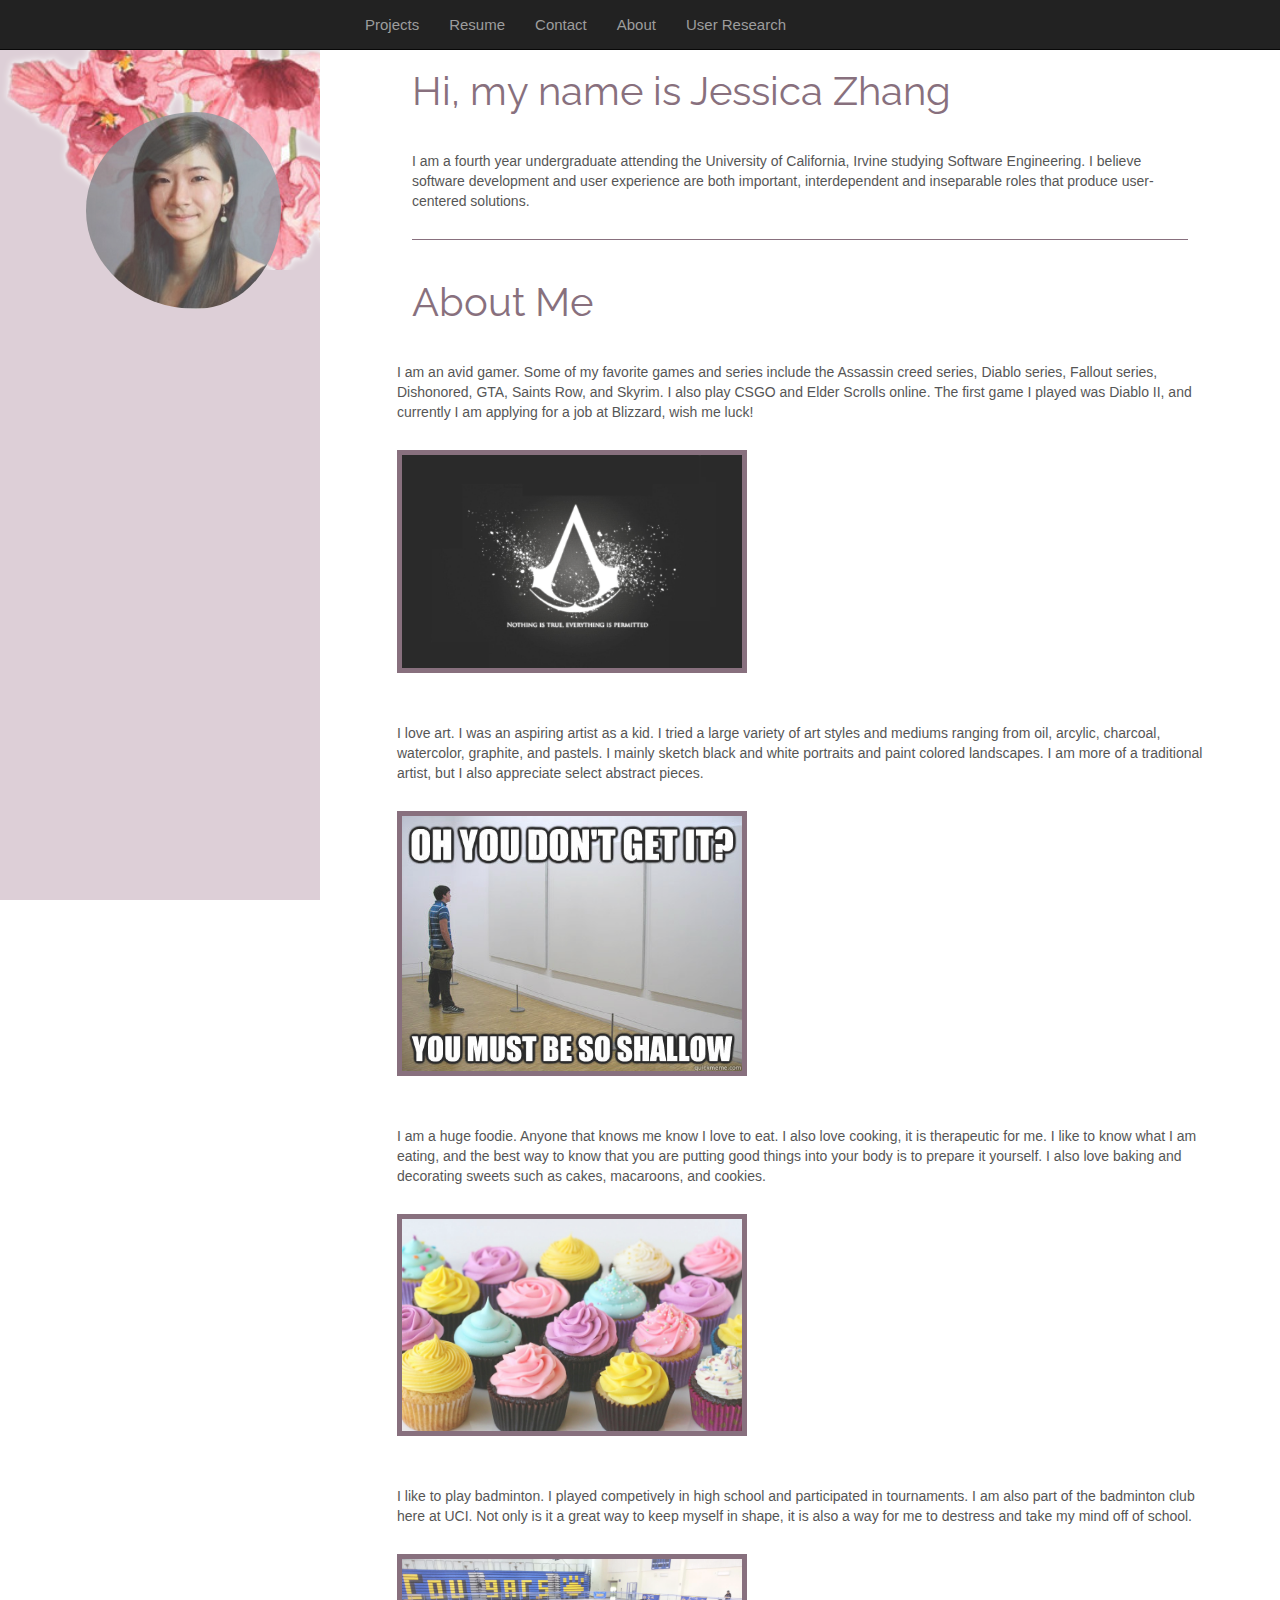
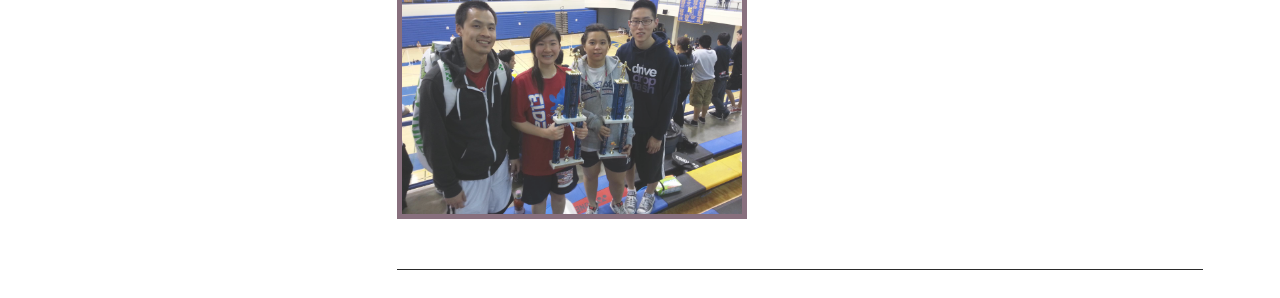
==== commit d7d5ba62: "Update index.html" ====
--- a/index.html
+++ b/index.html
@@ -64,7 +64,7 @@
 			<!-- Header -->
 			<header id="header">
 				<div class="inner">
-					<img class="img-circle" src ="images/profile.png"></a>
+					<img class="img-circle" src ="images/profile.PNG">
 				</div>
 			</header>
 			
